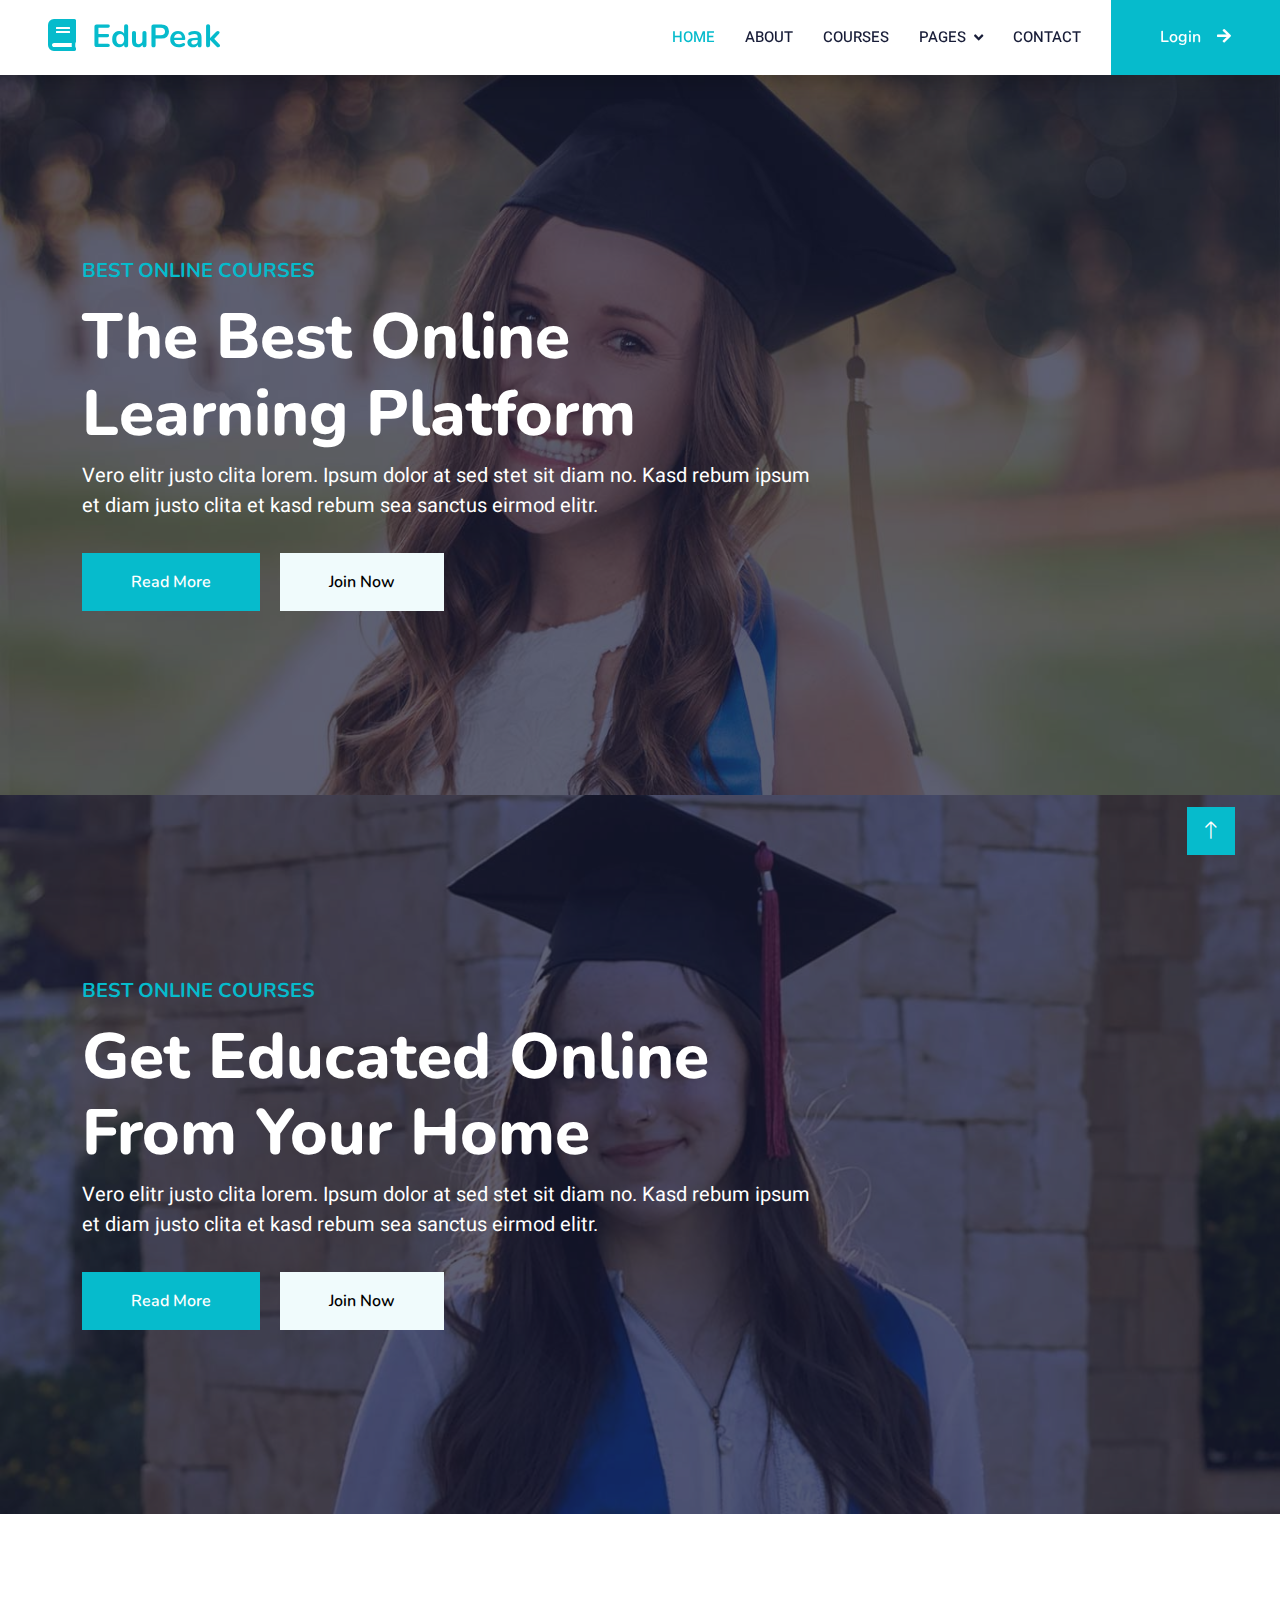
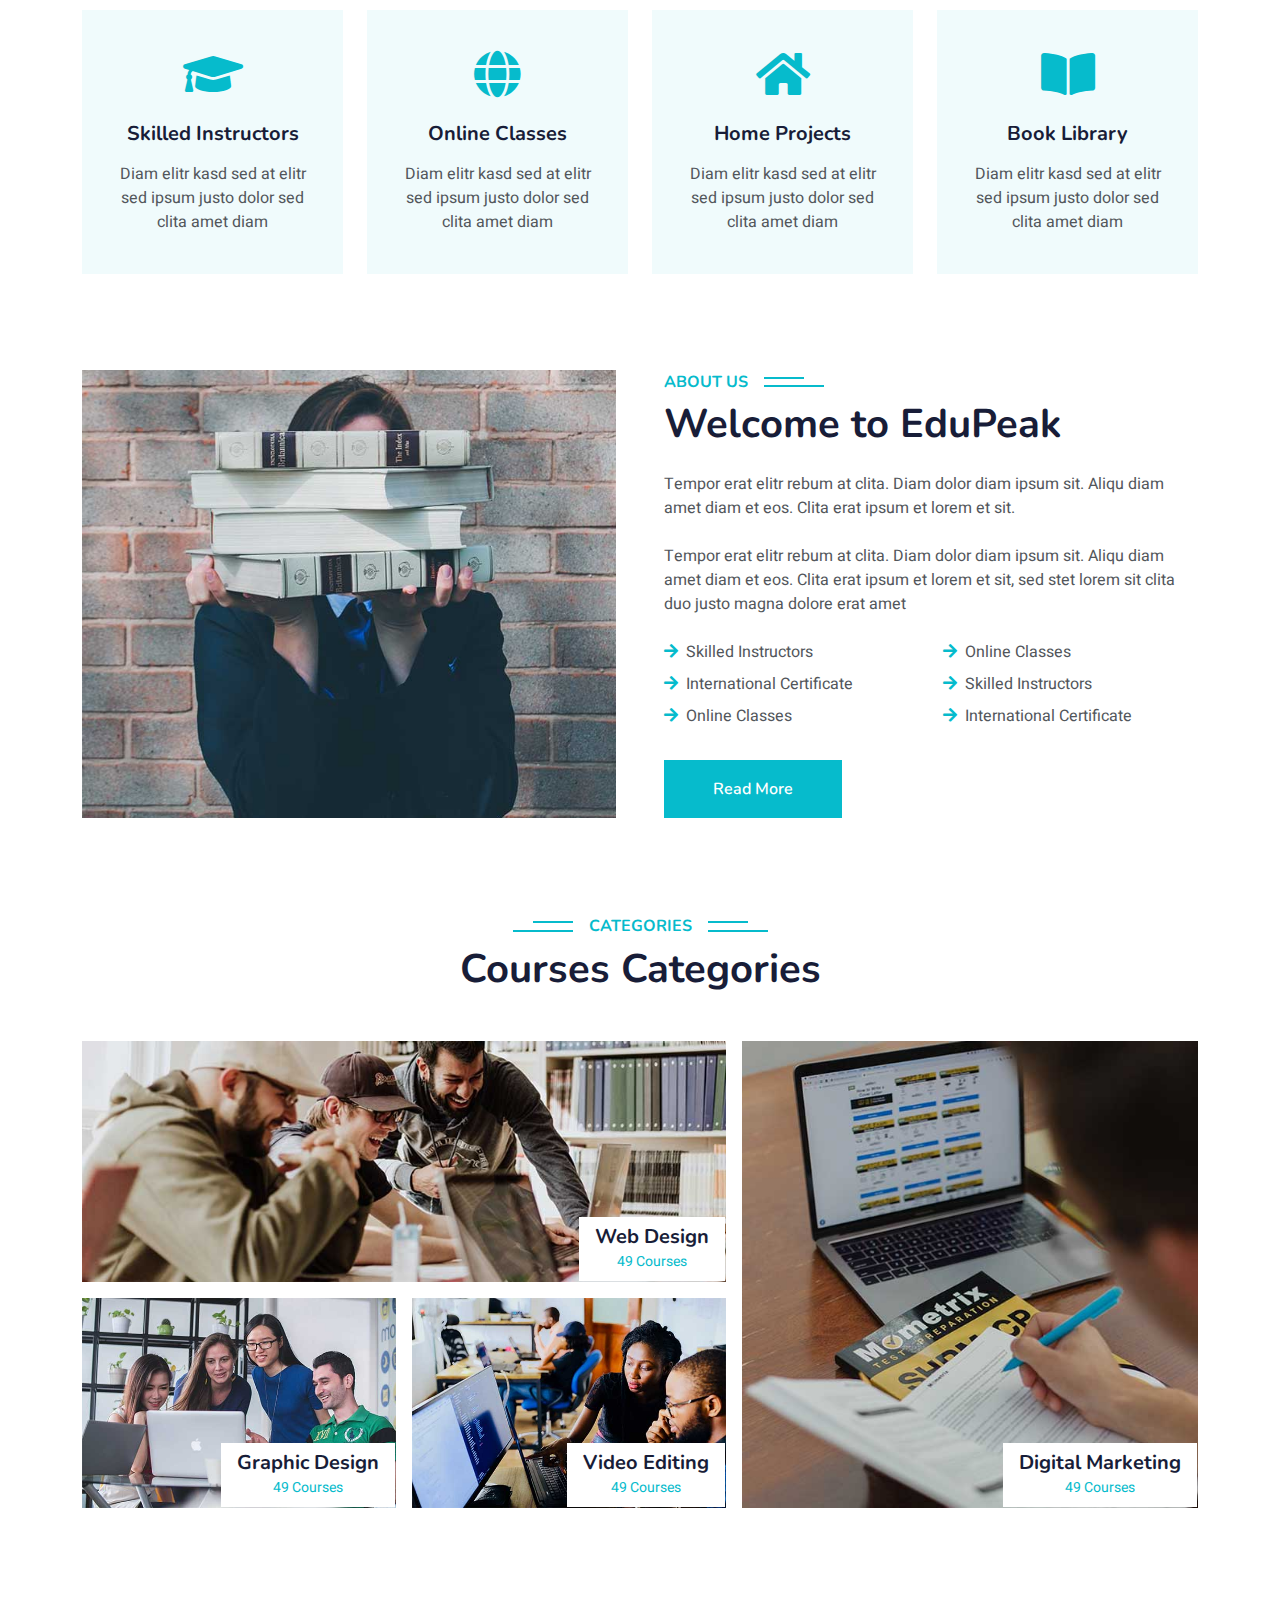
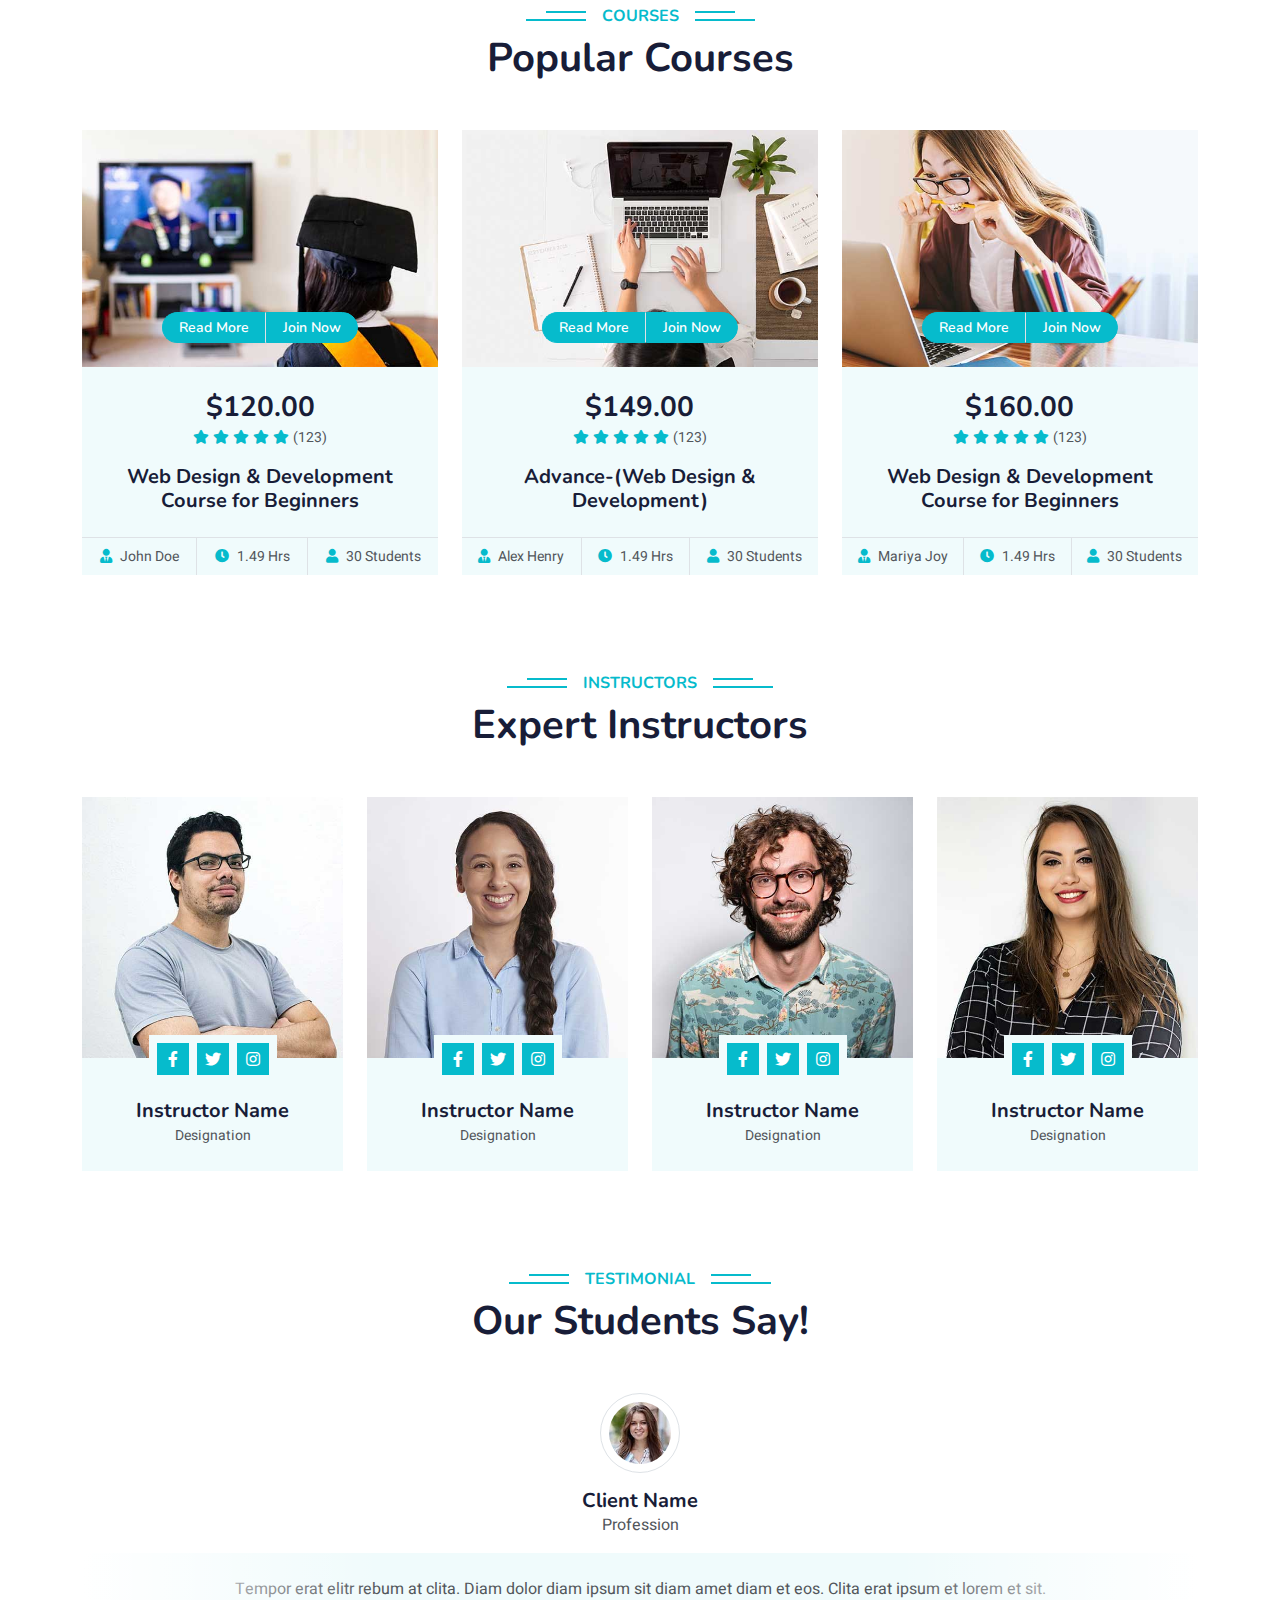
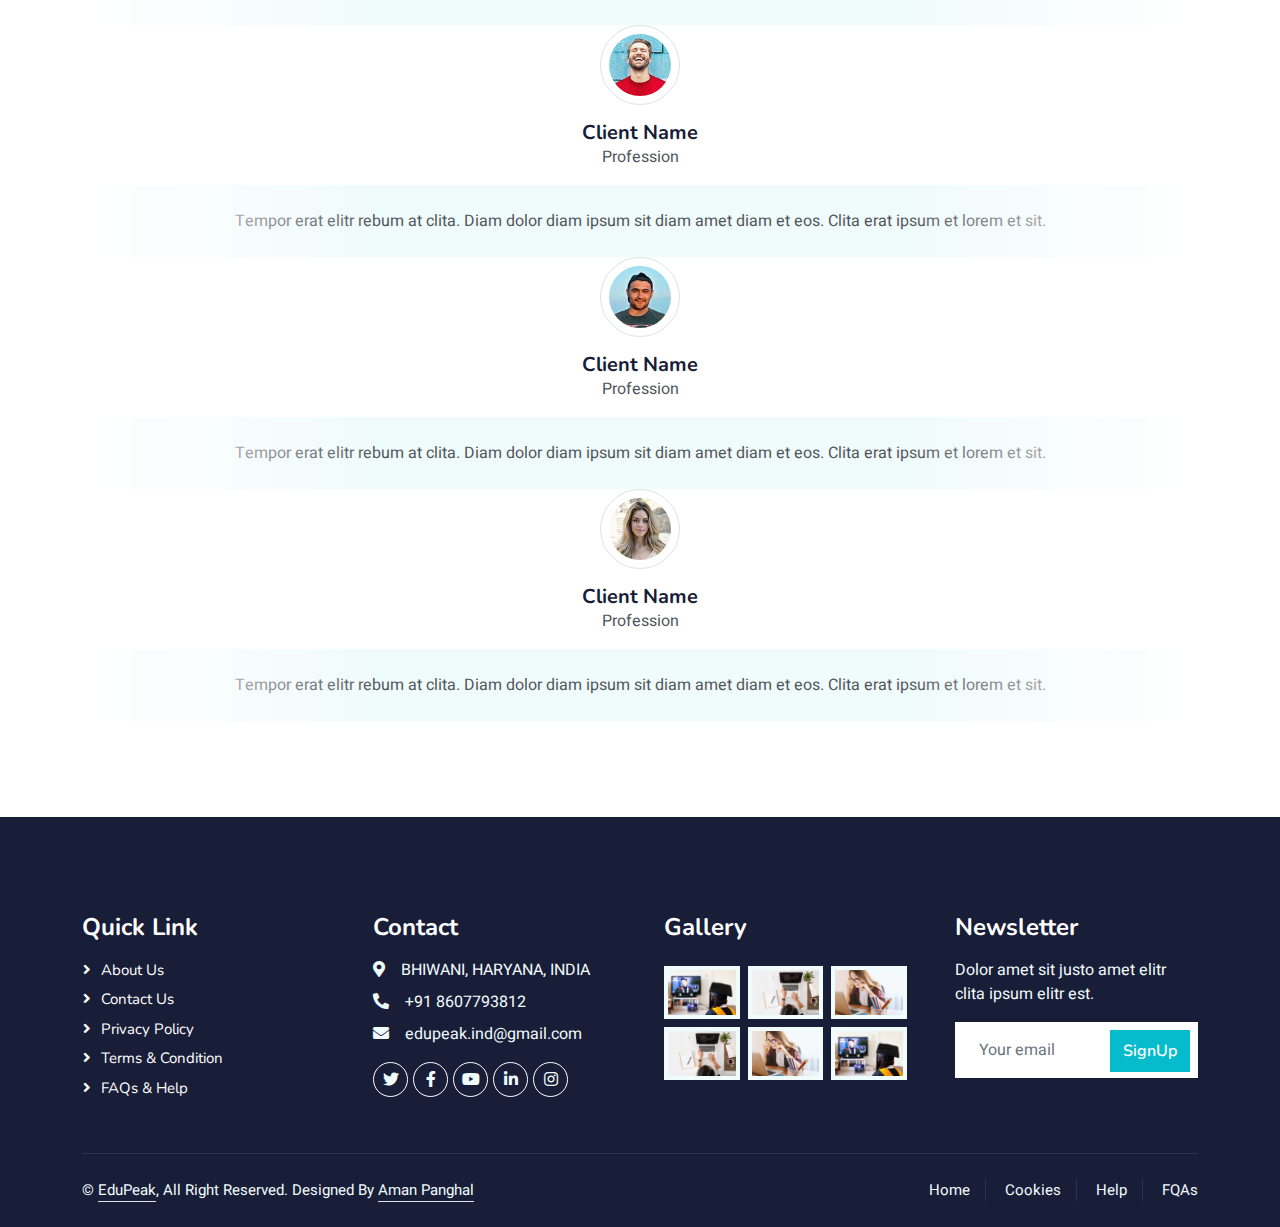
==== index.html @ dcb6e92f "Add" ====
<!DOCTYPE html>
<html lang="en">
<head>
    <meta charset="utf-8">
    <title>EduPeak</title>
    <meta content="width=device-width, initial-scale=1.0" name="viewport">
    <meta content="" name="keywords">
    <meta content="" name="description">

    <!-- Favicon -->
    <link href="img/favicon.ico" rel="icon">
    <!-- Google Web Fonts -->
    <link rel="preconnect" href="https://fonts.googleapis.com">
    <link rel="preconnect" href="https://fonts.gstatic.com" crossorigin>
    <link href="https://fonts.googleapis.com/css2?family=Heebo:wght@400;500;600&family=Nunito:wght@600;700;800&display=swap" rel="stylesheet">

    <!-- Icon Font Stylesheet -->
    <link href="https://cdnjs.cloudflare.com/ajax/libs/font-awesome/5.10.0/css/all.min.css" rel="stylesheet">
    <link href="https://cdn.jsdelivr.net/npm/bootstrap-icons@1.4.1/font/bootstrap-icons.css" rel="stylesheet">

    <!-- Libraries Stylesheet -->
    <link href="lib/animate/animate.min.css" rel="stylesheet">
    <link href="lib/owlcarousel/assets/owl.carousel.min.css" rel="stylesheet">

    <!-- Customized Bootstrap Stylesheet -->
    <link href="css/bootstrap.min.css" rel="stylesheet">

    <!-- Template Stylesheet -->
    <link href="css/style.css" rel="stylesheet">
</head>

<body>
    <!-- Spinner Start -->
    <div id="spinner" class="show bg-white position-fixed translate-middle w-100 vh-100 top-50 start-50 d-flex align-items-center justify-content-center">
        <div class="spinner-border text-primary" style="width: 3rem; height: 3rem;" role="status">
            <span class="sr-only">Loading...</span>
        </div>
    </div>
    <!-- Spinner End -->

		
    <!-- Navbar Start -->
    <nav class="navbar navbar-expand-lg bg-white navbar-light shadow sticky-top p-0">
        <a href="index.html" class="navbar-brand d-flex align-items-center px-4 px-lg-5">
            <h2 class="m-0 text-primary"><i class="fa fa-book me-3"></i>EduPeak</h2>
        </a>
        <button type="button" class="navbar-toggler me-4" data-bs-toggle="collapse" data-bs-target="#navbarCollapse">
            <span class="navbar-toggler-icon"></span>
        </button>
        <div class="collapse navbar-collapse" id="navbarCollapse">
            <div class="navbar-nav ms-auto p-4 p-lg-0">
                <a href="index.html" class="nav-item nav-link active">Home</a>
                <a href="about.html" class="nav-item nav-link">About</a>
                <a href="courses.html" class="nav-item nav-link">Courses</a>
                <div class="nav-item dropdown">
                    <a href="#" class="nav-link dropdown-toggle" data-bs-toggle="dropdown">Pages</a>
                    <div class="dropdown-menu fade-down m-0">
                        <a href="team.html" class="dropdown-item">Our Team</a>
                        <a href="testimonial.html" class="dropdown-item">Testimonial</a>
                        <a href="404.html" class="dropdown-item">404 Page</a>
                    </div>
                </div>
                <a href="contact.html" class="nav-item nav-link">Contact</a>
            </div>
            <a href="login.html" class="btn btn-primary py-4 px-lg-5 d-none d-lg-block">Login<i class="fa fa-arrow-right ms-3"></i></a>
        </div>
    </nav>
    <!-- Navbar End -->


    <!-- Carousel Start -->
    <div class="container-fluid p-0 mb-5">
        <div class="owl-carousel header-carousel position-relative">
            <div class="owl-carousel-item position-relative">
                <img class="img-fluid" src="img/carousel-1.jpg" alt="">
                <div class="position-absolute top-0 start-0 w-100 h-100 d-flex align-items-center" style="background: rgba(24, 29, 56, .7);">
                    <div class="container">
                        <div class="row justify-content-start">
                            <div class="col-sm-10 col-lg-8">
                                <h5 class="text-primary text-uppercase mb-3 animated slideInDown">Best Online Courses</h5>
                                <h1 class="display-3 text-white animated slideInDown">The Best Online Learning Platform</h1>
                                <p class="fs-5 text-white mb-4 pb-2">Vero elitr justo clita lorem. Ipsum dolor at sed stet sit diam no. Kasd rebum ipsum et diam justo clita et kasd rebum sea sanctus eirmod elitr.</p>
                                <a href="" class="btn btn-primary py-md-3 px-md-5 me-3 animated slideInLeft">Read More</a>
                                <a href="" class="btn btn-light py-md-3 px-md-5 animated slideInRight">Join Now</a>
                            </div>
                        </div>
                    </div>
                </div>
            </div>
            <div class="owl-carousel-item position-relative">
                <img class="img-fluid" src="img/carousel-2.jpg" alt="">
                <div class="position-absolute top-0 start-0 w-100 h-100 d-flex align-items-center" style="background: rgba(24, 29, 56, .7);">
                    <div class="container">
                        <div class="row justify-content-start">
                            <div class="col-sm-10 col-lg-8">
                                <h5 class="text-primary text-uppercase mb-3 animated slideInDown">Best Online Courses</h5>
                                <h1 class="display-3 text-white animated slideInDown">Get Educated Online From Your Home</h1>
                                <p class="fs-5 text-white mb-4 pb-2">Vero elitr justo clita lorem. Ipsum dolor at sed stet sit diam no. Kasd rebum ipsum et diam justo clita et kasd rebum sea sanctus eirmod elitr.</p>
                                <a href="" class="btn btn-primary py-md-3 px-md-5 me-3 animated slideInLeft">Read More</a>
                                <a href="" class="btn btn-light py-md-3 px-md-5 animated slideInRight">Join Now</a>
                            </div>
                        </div>
                    </div>
                </div>
            </div>
        </div>
    </div>
    <!-- Carousel End -->


    <!-- Service Start -->
    <div class="container-xxl py-5">
        <div class="container">
            <div class="row g-4">
                <div class="col-lg-3 col-sm-6 wow fadeInUp" data-wow-delay="0.1s">
                    <div class="service-item text-center pt-3">
                        <div class="p-4">
                            <i class="fa fa-3x fa-graduation-cap text-primary mb-4"></i>
                            <h5 class="mb-3">Skilled Instructors</h5>
                            <p>Diam elitr kasd sed at elitr sed ipsum justo dolor sed clita amet diam</p>
                        </div>
                    </div>
                </div>
                <div class="col-lg-3 col-sm-6 wow fadeInUp" data-wow-delay="0.3s">
                    <div class="service-item text-center pt-3">
                        <div class="p-4">
                            <i class="fa fa-3x fa-globe text-primary mb-4"></i>
                            <h5 class="mb-3">Online Classes</h5>
                            <p>Diam elitr kasd sed at elitr sed ipsum justo dolor sed clita amet diam</p>
                        </div>
                    </div>
                </div>
                <div class="col-lg-3 col-sm-6 wow fadeInUp" data-wow-delay="0.5s">
                    <div class="service-item text-center pt-3">
                        <div class="p-4">
                            <i class="fa fa-3x fa-home text-primary mb-4"></i>
                            <h5 class="mb-3">Home Projects</h5>
                            <p>Diam elitr kasd sed at elitr sed ipsum justo dolor sed clita amet diam</p>
                        </div>
                    </div>
                </div>
                <div class="col-lg-3 col-sm-6 wow fadeInUp" data-wow-delay="0.7s">
                    <div class="service-item text-center pt-3">
                        <div class="p-4">
                            <i class="fa fa-3x fa-book-open text-primary mb-4"></i>
                            <h5 class="mb-3">Book Library</h5>
                            <p>Diam elitr kasd sed at elitr sed ipsum justo dolor sed clita amet diam</p>
                        </div>
                    </div>
                </div>
            </div>
        </div>
    </div>
    <!-- Service End -->


    <!-- About Start -->
    <div class="container-xxl py-5">
        <div class="container">
            <div class="row g-5">
                <div class="col-lg-6 wow fadeInUp" data-wow-delay="0.1s" style="min-height: 400px;">
                    <div class="position-relative h-100">
                        <img class="img-fluid position-absolute w-100 h-100" src="img/about.jpg" alt="" style="object-fit: cover;">
                    </div>
                </div>
                <div class="col-lg-6 wow fadeInUp" data-wow-delay="0.3s">
                    <h6 class="section-title bg-white text-start text-primary pe-3">About Us</h6>
                    <h1 class="mb-4">Welcome to EduPeak</h1>
                    <p class="mb-4">Tempor erat elitr rebum at clita. Diam dolor diam ipsum sit. Aliqu diam amet diam et eos. Clita erat ipsum et lorem et sit.</p>
                    <p class="mb-4">Tempor erat elitr rebum at clita. Diam dolor diam ipsum sit. Aliqu diam amet diam et eos. Clita erat ipsum et lorem et sit, sed stet lorem sit clita duo justo magna dolore erat amet</p>
                    <div class="row gy-2 gx-4 mb-4">
                        <div class="col-sm-6">
                            <p class="mb-0"><i class="fa fa-arrow-right text-primary me-2"></i>Skilled Instructors</p>
                        </div>
                        <div class="col-sm-6">
                            <p class="mb-0"><i class="fa fa-arrow-right text-primary me-2"></i>Online Classes</p>
                        </div>
                        <div class="col-sm-6">
                            <p class="mb-0"><i class="fa fa-arrow-right text-primary me-2"></i>International Certificate</p>
                        </div>
                        <div class="col-sm-6">
                            <p class="mb-0"><i class="fa fa-arrow-right text-primary me-2"></i>Skilled Instructors</p>
                        </div>
                        <div class="col-sm-6">
                            <p class="mb-0"><i class="fa fa-arrow-right text-primary me-2"></i>Online Classes</p>
                        </div>
                        <div class="col-sm-6">
                            <p class="mb-0"><i class="fa fa-arrow-right text-primary me-2"></i>International Certificate</p>
                        </div>
                    </div>
                    <a class="btn btn-primary py-3 px-5 mt-2" href="">Read More</a>
                </div>
            </div>
        </div>
    </div>
    <!-- About End -->


    <!-- Categories Start -->
    <div class="container-xxl py-5 category">
        <div class="container">
            <div class="text-center wow fadeInUp" data-wow-delay="0.1s">
                <h6 class="section-title bg-white text-center text-primary px-3">Categories</h6>
                <h1 class="mb-5">Courses Categories</h1>
            </div>
            <div class="row g-3">
                <div class="col-lg-7 col-md-6">
                    <div class="row g-3">
                        <div class="col-lg-12 col-md-12 wow zoomIn" data-wow-delay="0.1s">
                            <a class="position-relative d-block overflow-hidden" href="">
                                <img class="img-fluid" src="img/cat-1.jpg" alt="">
                                <div class="bg-white text-center position-absolute bottom-0 end-0 py-2 px-3" style="margin: 1px;">
                                    <h5 class="m-0">Web Design</h5>
                                    <small class="text-primary">49 Courses</small>
                                </div>
                            </a>
                        </div>
                        <div class="col-lg-6 col-md-12 wow zoomIn" data-wow-delay="0.3s">
                            <a class="position-relative d-block overflow-hidden" href="">
                                <img class="img-fluid" src="img/cat-2.jpg" alt="">
                                <div class="bg-white text-center position-absolute bottom-0 end-0 py-2 px-3" style="margin: 1px;">
                                    <h5 class="m-0">Graphic Design</h5>
                                    <small class="text-primary">49 Courses</small>
                                </div>
                            </a>
                        </div>
                        <div class="col-lg-6 col-md-12 wow zoomIn" data-wow-delay="0.5s">
                            <a class="position-relative d-block overflow-hidden" href="">
                                <img class="img-fluid" src="img/cat-3.jpg" alt="">
                                <div class="bg-white text-center position-absolute bottom-0 end-0 py-2 px-3" style="margin: 1px;">
                                    <h5 class="m-0">Video Editing</h5>
                                    <small class="text-primary">49 Courses</small>
                                </div>
                            </a>
                        </div>
                    </div>
                </div>
                <div class="col-lg-5 col-md-6 wow zoomIn" data-wow-delay="0.7s" style="min-height: 350px;">
                    <a class="position-relative d-block h-100 overflow-hidden" href="">
                        <img class="img-fluid position-absolute w-100 h-100" src="img/cat-4.jpg" alt="" style="object-fit: cover;">
                        <div class="bg-white text-center position-absolute bottom-0 end-0 py-2 px-3" style="margin:  1px;">
                            <h5 class="m-0">Digital Marketing</h5>
                            <small class="text-primary">49 Courses</small>
                        </div>
                    </a>
                </div>
            </div>
        </div>
    </div>
    <!-- Categories Start -->


    <!-- Courses Start -->
    <div class="container-xxl py-5">
        <div class="container">
            <div class="text-center wow fadeInUp" data-wow-delay="0.1s">
                <h6 class="section-title bg-white text-center text-primary px-3">Courses</h6>
                <h1 class="mb-5">Popular Courses</h1>
            </div>
            <div class="row g-4 justify-content-center">
                <div class="col-lg-4 col-md-6 wow fadeInUp" data-wow-delay="0.1s">
                    <div class="course-item bg-light">
                        <div class="position-relative overflow-hidden">
                            <img class="img-fluid" src="img/course-1.jpg" alt="">
                            <div class="w-100 d-flex justify-content-center position-absolute bottom-0 start-0 mb-4">
                                <a href="#" class="flex-shrink-0 btn btn-sm btn-primary px-3 border-end" style="border-radius: 30px 0 0 30px;">Read More</a>
                                <a href="#" class="flex-shrink-0 btn btn-sm btn-primary px-3" style="border-radius: 0 30px 30px 0;">Join Now</a>
                            </div>
                        </div>
                        <div class="text-center p-4 pb-0">
                            <h3 class="mb-0">$120.00</h3>
                            <div class="mb-3">
                                <small class="fa fa-star text-primary"></small>
                                <small class="fa fa-star text-primary"></small>
                                <small class="fa fa-star text-primary"></small>
                                <small class="fa fa-star text-primary"></small>
                                <small class="fa fa-star text-primary"></small>
                                <small>(123)</small>
                            </div>
                            <h5 class="mb-4">Web Design & Development Course for Beginners</h5>
                        </div>
                        <div class="d-flex border-top">
                            <small class="flex-fill text-center border-end py-2"><i class="fa fa-user-tie text-primary me-2"></i>John Doe</small>
                            <small class="flex-fill text-center border-end py-2"><i class="fa fa-clock text-primary me-2"></i>1.49 Hrs</small>
                            <small class="flex-fill text-center py-2"><i class="fa fa-user text-primary me-2"></i>30 Students</small>
                        </div>
                    </div>
                </div>
                <div class="col-lg-4 col-md-6 wow fadeInUp" data-wow-delay="0.3s">
                    <div class="course-item bg-light">
                        <div class="position-relative overflow-hidden">
                            <img class="img-fluid" src="img/course-2.jpg" alt="">
                            <div class="w-100 d-flex justify-content-center position-absolute bottom-0 start-0 mb-4">
                                <a href="#" class="flex-shrink-0 btn btn-sm btn-primary px-3 border-end" style="border-radius: 30px 0 0 30px;">Read More</a>
                                <a href="#" class="flex-shrink-0 btn btn-sm btn-primary px-3" style="border-radius: 0 30px 30px 0;">Join Now</a>
                            </div>
                        </div>
                        <div class="text-center p-4 pb-0">
                            <h3 class="mb-0">$149.00</h3>
                            <div class="mb-3">
                                <small class="fa fa-star text-primary"></small>
                                <small class="fa fa-star text-primary"></small>
                                <small class="fa fa-star text-primary"></small>
                                <small class="fa fa-star text-primary"></small>
                                <small class="fa fa-star text-primary"></small>
                                <small>(123)</small>
                            </div>
                            <h5 class="mb-4">Advance-(Web Design & Development) </h5>
                        </div>
                        <div class="d-flex border-top">
                            <small class="flex-fill text-center border-end py-2"><i class="fa fa-user-tie text-primary me-2"></i>Alex Henry</small>
                            <small class="flex-fill text-center border-end py-2"><i class="fa fa-clock text-primary me-2"></i>1.49 Hrs</small>
                            <small class="flex-fill text-center py-2"><i class="fa fa-user text-primary me-2"></i>30 Students</small>
                        </div>
                    </div>
                </div>
                <div class="col-lg-4 col-md-6 wow fadeInUp" data-wow-delay="0.5s">
                    <div class="course-item bg-light">
                        <div class="position-relative overflow-hidden">
                            <img class="img-fluid" src="img/course-3.jpg" alt="">
                            <div class="w-100 d-flex justify-content-center position-absolute bottom-0 start-0 mb-4">
                                <a href="#" class="flex-shrink-0 btn btn-sm btn-primary px-3 border-end" style="border-radius: 30px 0 0 30px;">Read More</a>
                                <a href="#" class="flex-shrink-0 btn btn-sm btn-primary px-3" style="border-radius: 0 30px 30px 0;">Join Now</a>
                            </div>
                        </div>
                        <div class="text-center p-4 pb-0">
                            <h3 class="mb-0">$160.00</h3>
                            <div class="mb-3">
                                <small class="fa fa-star text-primary"></small>
                                <small class="fa fa-star text-primary"></small>
                                <small class="fa fa-star text-primary"></small>
                                <small class="fa fa-star text-primary"></small>
                                <small class="fa fa-star text-primary"></small>
                                <small>(123)</small>
                            </div>
                            <h5 class="mb-4">Web Design & Development Course for Beginners</h5>
                        </div>
                        <div class="d-flex border-top">
                            <small class="flex-fill text-center border-end py-2"><i class="fa fa-user-tie text-primary me-2"></i>Mariya Joy</small>
                            <small class="flex-fill text-center border-end py-2"><i class="fa fa-clock text-primary me-2"></i>1.49 Hrs</small>
                            <small class="flex-fill text-center py-2"><i class="fa fa-user text-primary me-2"></i>30 Students</small>
                        </div>
                    </div>
                </div>
            </div>
        </div>
    </div>
    <!-- Courses End -->


    <!-- Team Start -->
    <div class="container-xxl py-5">
        <div class="container">
            <div class="text-center wow fadeInUp" data-wow-delay="0.1s">
                <h6 class="section-title bg-white text-center text-primary px-3">Instructors</h6>
                <h1 class="mb-5">Expert Instructors</h1>
            </div>
            <div class="row g-4">
                <div class="col-lg-3 col-md-6 wow fadeInUp" data-wow-delay="0.1s">
                    <div class="team-item bg-light">
                        <div class="overflow-hidden">
                            <img class="img-fluid" src="img/team-1.jpg" alt="">
                        </div>
                        <div class="position-relative d-flex justify-content-center" style="margin-top: -23px;">
                            <div class="bg-light d-flex justify-content-center pt-2 px-1">
                                <a class="btn btn-sm-square btn-primary mx-1" href=""><i class="fab fa-facebook-f"></i></a>
                                <a class="btn btn-sm-square btn-primary mx-1" href=""><i class="fab fa-twitter"></i></a>
                                <a class="btn btn-sm-square btn-primary mx-1" href=""><i class="fab fa-instagram"></i></a>
                            </div>
                        </div>
                        <div class="text-center p-4">
                            <h5 class="mb-0">Instructor Name</h5>
                            <small>Designation</small>
                        </div>
                    </div>
                </div>
                <div class="col-lg-3 col-md-6 wow fadeInUp" data-wow-delay="0.3s">
                    <div class="team-item bg-light">
                        <div class="overflow-hidden">
                            <img class="img-fluid" src="img/team-2.jpg" alt="">
                        </div>
                        <div class="position-relative d-flex justify-content-center" style="margin-top: -23px;">
                            <div class="bg-light d-flex justify-content-center pt-2 px-1">
                                <a class="btn btn-sm-square btn-primary mx-1" href=""><i class="fab fa-facebook-f"></i></a>
                                <a class="btn btn-sm-square btn-primary mx-1" href=""><i class="fab fa-twitter"></i></a>
                                <a class="btn btn-sm-square btn-primary mx-1" href=""><i class="fab fa-instagram"></i></a>
                            </div>
                        </div>
                        <div class="text-center p-4">
                            <h5 class="mb-0">Instructor Name</h5>
                            <small>Designation</small>
                        </div>
                    </div>
                </div>
                <div class="col-lg-3 col-md-6 wow fadeInUp" data-wow-delay="0.5s">
                    <div class="team-item bg-light">
                        <div class="overflow-hidden">
                            <img class="img-fluid" src="img/team-3.jpg" alt="">
                        </div>
                        <div class="position-relative d-flex justify-content-center" style="margin-top: -23px;">
                            <div class="bg-light d-flex justify-content-center pt-2 px-1">
                                <a class="btn btn-sm-square btn-primary mx-1" href=""><i class="fab fa-facebook-f"></i></a>
                                <a class="btn btn-sm-square btn-primary mx-1" href=""><i class="fab fa-twitter"></i></a>
                                <a class="btn btn-sm-square btn-primary mx-1" href=""><i class="fab fa-instagram"></i></a>
                            </div>
                        </div>
                        <div class="text-center p-4">
                            <h5 class="mb-0">Instructor Name</h5>
                            <small>Designation</small>
                        </div>
                    </div>
                </div>
                <div class="col-lg-3 col-md-6 wow fadeInUp" data-wow-delay="0.7s">
                    <div class="team-item bg-light">
                        <div class="overflow-hidden">
                            <img class="img-fluid" src="img/team-4.jpg" alt="">
                        </div>
                        <div class="position-relative d-flex justify-content-center" style="margin-top: -23px;">
                            <div class="bg-light d-flex justify-content-center pt-2 px-1">
                        <a class="btn btn-sm-square btn-primary mx-1" href=""><i class="fab fa-facebook-f"></i></a>
                                <a class="btn btn-sm-square btn-primary mx-1" href=""><i class="fab fa-twitter"></i></a>
                                <a class="btn btn-sm-square btn-primary mx-1" href=""><i class="fab fa-instagram"></i></a>
                            </div>
                        </div>
                        <div class="text-center p-4">
                            <h5 class="mb-0">Instructor Name</h5>
                            <small>Designation</small>
                        </div>
                    </div>
                </div>
            </div>
        </div>
    </div>
    <!-- Team End -->


    <!-- Testimonial Start -->
    <div class="container-xxl py-5 wow fadeInUp" data-wow-delay="0.1s">
        <div class="container">
            <div class="text-center">
                <h6 class="section-title bg-white text-center text-primary px-3">Testimonial</h6>
                <h1 class="mb-5">Our Students Say!</h1>
            </div>
            <div class="owl-carousel testimonial-carousel position-relative">
                <div class="testimonial-item text-center">
                    <img class="border rounded-circle p-2 mx-auto mb-3" src="img/testimonial-1.jpg" style="width: 80px; height: 80px;">
                    <h5 class="mb-0">Client Name</h5>
                    <p>Profession</p>
                    <div class="testimonial-text bg-light text-center p-4">
                    <p class="mb-0">Tempor erat elitr rebum at clita. Diam dolor diam ipsum sit diam amet diam et eos. Clita erat ipsum et lorem et sit.</p>
                    </div>
                </div>
                <div class="testimonial-item text-center">
                    <img class="border rounded-circle p-2 mx-auto mb-3" src="img/testimonial-2.jpg" style="width: 80px; height: 80px;">
                    <h5 class="mb-0">Client Name</h5>
                    <p>Profession</p>
                    <div class="testimonial-text bg-light text-center p-4">
                    <p class="mb-0">Tempor erat elitr rebum at clita. Diam dolor diam ipsum sit diam amet diam et eos. Clita erat ipsum et lorem et sit.</p>
                    </div>
                </div>
                <div class="testimonial-item text-center">
                    <img class="border rounded-circle p-2 mx-auto mb-3" src="img/testimonial-3.jpg" style="width: 80px; height: 80px;">
                    <h5 class="mb-0">Client Name</h5>
                    <p>Profession</p>
                    <div class="testimonial-text bg-light text-center p-4">
                    <p class="mb-0">Tempor erat elitr rebum at clita. Diam dolor diam ipsum sit diam amet diam et eos. Clita erat ipsum et lorem et sit.</p>
                    </div>
                </div>
                <div class="testimonial-item text-center">
                    <img class="border rounded-circle p-2 mx-auto mb-3" src="img/testimonial-4.jpg" style="width: 80px; height: 80px;">
                    <h5 class="mb-0">Client Name</h5>
                    <p>Profession</p>
                    <div class="testimonial-text bg-light text-center p-4">
                    <p class="mb-0">Tempor erat elitr rebum at clita. Diam dolor diam ipsum sit diam amet diam et eos. Clita erat ipsum et lorem et sit.</p>
                    </div>
                </div>
            </div>
        </div>
    </div>
    <!-- Testimonial End -->
        

    <!-- Footer Start -->
    <div class="container-fluid bg-dark text-light footer pt-5 mt-5 wow fadeIn" data-wow-delay="0.1s">
        <div class="container py-5">
            <div class="row g-5">
                <div class="col-lg-3 col-md-6">
                    <h4 class="text-white mb-3">Quick Link</h4>
                    <a class="btn btn-link" href="">About Us</a>
                    <a class="btn btn-link" href="">Contact Us</a>
                    <a class="btn btn-link" href="">Privacy Policy</a>
                    <a class="btn btn-link" href="">Terms & Condition</a>
                    <a class="btn btn-link" href="">FAQs & Help</a>
                </div>
                <div class="col-lg-3 col-md-6">
                    <h4 class="text-white mb-3">Contact</h4>
                    <p class="mb-2"><i class="fa fa-map-marker-alt me-3"></i>BHIWANI, HARYANA, INDIA</p>
                    <p class="mb-2"><i class="fa fa-phone-alt me-3"></i>+91 8607793812</p>
                    <p class="mb-2"><i class="fa fa-envelope me-3"></i>edupeak.ind@gmail.com</p>
                    <div class="d-flex pt-2">
                        <a class="btn btn-outline-light btn-social" href=""><i class="fab fa-twitter"></i></a>
                        <a class="btn btn-outline-light btn-social" href="https://www.facebook.com/profile.php?id=61570886791996"><i class="fab fa-facebook-f"></i></a>
						<a class="btn btn-outline-light btn-social" href=""><i class="fab fa-youtube"></i></a>
                       <a class="btn btn-outline-light btn-social" href=""><i class="fab fa-linkedin-in"></i></a>
						 <a class="btn btn-outline-light btn-social" href="https://www.instagram.com/edupeak.ind/"><i class="fab fa-instagram"></i></a>
                    </div>
                </div>
                <div class="col-lg-3 col-md-6">
                    <h4 class="text-white mb-3">Gallery</h4>
                    <div class="row g-2 pt-2">
                        <div class="col-4">
                            <img class="img-fluid bg-light p-1" src="img/course-1.jpg" alt="">
                        </div>
                        <div class="col-4">
                            <img class="img-fluid bg-light p-1" src="img/course-2.jpg" alt="">
                        </div>
                        <div class="col-4">
                            <img class="img-fluid bg-light p-1" src="img/course-3.jpg" alt="">
                        </div>
                        <div class="col-4">
                            <img class="img-fluid bg-light p-1" src="img/course-2.jpg" alt="">
                        </div>
                        <div class="col-4">
                            <img class="img-fluid bg-light p-1" src="img/course-3.jpg" alt="">
                        </div>
                        <div class="col-4">
                            <img class="img-fluid bg-light p-1" src="img/course-1.jpg" alt="">
                        </div>
                    </div>
                </div>
                <div class="col-lg-3 col-md-6">
                    <h4 class="text-white mb-3">Newsletter</h4>
                    <p>Dolor amet sit justo amet elitr clita ipsum elitr est.</p>
                    <div class="position-relative mx-auto" style="max-width: 400px;">
                        <input class="form-control border-0 w-100 py-3 ps-4 pe-5" type="text" placeholder="Your email">
                        <button type="button" class="btn btn-primary py-2 position-absolute top-0 end-0 mt-2 me-2">SignUp</button>
                    </div>
                </div>
            </div>
        </div>
        <div class="container">
            <div class="copyright">
                <div class="row">
                    <div class="col-md-6 text-center text-md-start mb-3 mb-md-0">
                        &copy; <a class="border-bottom" href="#">EduPeak</a>, All Right Reserved.

                        <!--/*** This template is free as long as you keep the footer author’s credit link/attribution link/backlink. If you'd like to use the template without the footer author’s credit link/attribution link/backlink, you can purchase the Credit Removal License from "https://htmlcodex.com/credit-removal". Thank you for your support. ***/-->
                        Designed By <a class="border-bottom" href="https://htmlcodex.com">Aman Panghal</a>
                    </div>
                    <div class="col-md-6 text-center text-md-end">
                        <div class="footer-menu">
                            <a href="">Home</a>
                            <a href="">Cookies</a>
                            <a href="">Help</a>
                            <a href="">FQAs</a>
                        </div>
                    </div>
                </div>
            </div>
        </div>
    </div>
    <!-- Footer End -->


    <!-- Back to Top -->
    <a href="#" class="btn btn-lg btn-primary btn-lg-square back-to-top"><i class="bi bi-arrow-up"></i></a>


    <!-- JavaScript Libraries -->
    <script src="https://code.jquery.com/jquery-3.4.1.min.js"></script>
    <script src="https://cdn.jsdelivr.net/npm/bootstrap@5.0.0/dist/js/bootstrap.bundle.min.js"></script>
    <script src="lib/wow/wow.min.js"></script>
    <script src="lib/easing/easing.min.js"></script>
    <script src="lib/waypoints/waypoints.min.js"></script>
    <script src="lib/owlcarousel/owl.carousel.min.js"></script>

    <!-- Template Javascript -->
    <script src="js/main.js"></script>
</body>

</html>
---- css/style.css ----
/********** Template CSS **********/
:root {
    --primary: #06BBCC;
    --light: #F0FBFC;
    --dark: #181d38;
}

.fw-medium {
    font-weight: 600 !important;
}

.fw-semi-bold {
    font-weight: 700 !important;
}

.back-to-top {
    position: fixed;
    display: none;
    right: 45px;
    bottom: 45px;
    z-index: 99;
}


/*** Spinner ***/
#spinner {
    opacity: 0;
    visibility: hidden;
    transition: opacity .5s ease-out, visibility 0s linear .5s;
    z-index: 99999;
}

#spinner.show {
    transition: opacity .5s ease-out, visibility 0s linear 0s;
    visibility: visible;
    opacity: 1;
}


/*** Button ***/
.btn {
    font-family: 'Nunito', sans-serif;
    font-weight: 600;
    transition: .5s;
}

.btn.btn-primary,
.btn.btn-secondary {
    color: #FFFFFF;
}

.btn-square {
    width: 38px;
    height: 38px;
}

.btn-sm-square {
    width: 32px;
    height: 32px;
}

.btn-lg-square {
    width: 48px;
    height: 48px;
}

.btn-square,
.btn-sm-square,
.btn-lg-square {
    padding: 0;
    display: flex;
    align-items: center;
    justify-content: center;
    font-weight: normal;
    border-radius: 0px;
}


/*** Navbar ***/
.navbar .dropdown-toggle::after {
    border: none;
    content: "\f107";
    font-family: "Font Awesome 5 Free";
    font-weight: 900;
    vertical-align: middle;
    margin-left: 8px;
}

.navbar-light .navbar-nav .nav-link {
    margin-right: 30px;
    padding: 25px 0;
    color: #FFFFFF;
    font-size: 15px;
    text-transform: uppercase;
    outline: none;
}

.navbar-light .navbar-nav .nav-link:hover,
.navbar-light .navbar-nav .nav-link.active {
    color: var(--primary);
}

@media (max-width: 991.98px) {
    .navbar-light .navbar-nav .nav-link  {
        margin-right: 0;
        padding: 10px 0;
    }

    .navbar-light .navbar-nav {
        border-top: 1px solid #EEEEEE;
    }
}

.navbar-light .navbar-brand,
.navbar-light a.btn {
    height: 75px;
}

.navbar-light .navbar-nav .nav-link {
    color: var(--dark);
    font-weight: 500;
}

.navbar-light.sticky-top {
    top: -100px;
    transition: .5s;
}

@media (min-width: 992px) {
    .navbar .nav-item .dropdown-menu {
        display: block;
        margin-top: 0;
        opacity: 0;
        visibility: hidden;
        transition: .5s;
    }

    .navbar .dropdown-menu.fade-down {
        top: 100%;
        transform: rotateX(-75deg);
        transform-origin: 0% 0%;
    }

    .navbar .nav-item:hover .dropdown-menu {
        top: 100%;
        transform: rotateX(0deg);
        visibility: visible;
        transition: .5s;
        opacity: 1;
    }
}


/*** Header carousel ***/
@media (max-width: 768px) {
    .header-carousel .owl-carousel-item {
        position: relative;
        min-height: 500px;
    }
    
    .header-carousel .owl-carousel-item img {
        position: absolute;
        width: 100%;
        height: 100%;
        object-fit: cover;
    }
}

.header-carousel .owl-nav {
    position: absolute;
    top: 50%;
    right: 8%;
    transform: translateY(-50%);
    display: flex;
    flex-direction: column;
}

.header-carousel .owl-nav .owl-prev,
.header-carousel .owl-nav .owl-next {
    margin: 7px 0;
    width: 45px;
    height: 45px;
    display: flex;
    align-items: center;
    justify-content: center;
    color: #FFFFFF;
    background: transparent;
    border: 1px solid #FFFFFF;
    font-size: 22px;
    transition: .5s;
}

.header-carousel .owl-nav .owl-prev:hover,
.header-carousel .owl-nav .owl-next:hover {
    background: var(--primary);
    border-color: var(--primary);
}

.page-header {
    background: linear-gradient(rgba(24, 29, 56, .7), rgba(24, 29, 56, .7)), url(../img/carousel-1.jpg);
    background-position: center center;
    background-repeat: no-repeat;
    background-size: cover;
}

.page-header-inner {
    background: rgba(15, 23, 43, .7);
}

.breadcrumb-item + .breadcrumb-item::before {
    color: var(--light);
}


/*** Section Title ***/
.section-title {
    position: relative;
    display: inline-block;
    text-transform: uppercase;
}

.section-title::before {
    position: absolute;
    content: "";
    width: calc(100% + 80px);
    height: 2px;
    top: 4px;
    left: -40px;
    background: var(--primary);
    z-index: -1;
}

.section-title::after {
    position: absolute;
    content: "";
    width: calc(100% + 120px);
    height: 2px;
    bottom: 5px;
    left: -60px;
    background: var(--primary);
    z-index: -1;
}

.section-title.text-start::before {
    width: calc(100% + 40px);
    left: 0;
}

.section-title.text-start::after {
    width: calc(100% + 60px);
    left: 0;
}


/*** Service ***/
.service-item {
    background: var(--light);
    transition: .5s;
}

.service-item:hover {
    margin-top: -10px;
    background: var(--primary);
}

.service-item * {
    transition: .5s;
}

.service-item:hover * {
    color: var(--light) !important;
}


/*** Categories & Courses ***/
.category img,
.course-item img {
    transition: .5s;
}

.category a:hover img,
.course-item:hover img {
    transform: scale(1.1);
}


/*** Team ***/
.team-item img {
    transition: .5s;
}

.team-item:hover img {
    transform: scale(1.1);
}


/*** Testimonial ***/
.testimonial-carousel::before {
    position: absolute;
    content: "";
    top: 0;
    left: 0;
    height: 100%;
    width: 0;
    background: linear-gradient(to right, rgba(255, 255, 255, 1) 0%, rgba(255, 255, 255, 0) 100%);
    z-index: 1;
}

.testimonial-carousel::after {
    position: absolute;
    content: "";
    top: 0;
    right: 0;
    height: 100%;
    width: 0;
    background: linear-gradient(to left, rgba(255, 255, 255, 1) 0%, rgba(255, 255, 255, 0) 100%);
    z-index: 1;
}

@media (min-width: 768px) {
    .testimonial-carousel::before,
    .testimonial-carousel::after {
        width: 200px;
    }
}

@media (min-width: 992px) {
    .testimonial-carousel::before,
    .testimonial-carousel::after {
        width: 300px;
    }
}

.testimonial-carousel .owl-item .testimonial-text,
.testimonial-carousel .owl-item.center .testimonial-text * {
    transition: .5s;
}

.testimonial-carousel .owl-item.center .testimonial-text {
    background: var(--primary) !important;
}

.testimonial-carousel .owl-item.center .testimonial-text * {
    color: #FFFFFF !important;
}

.testimonial-carousel .owl-dots {
    margin-top: 24px;
    display: flex;
    align-items: flex-end;
    justify-content: center;
}

.testimonial-carousel .owl-dot {
    position: relative;
    display: inline-block;
    margin: 0 5px;
    width: 15px;
    height: 15px;
    border: 1px solid #CCCCCC;
    transition: .5s;
}

.testimonial-carousel .owl-dot.active {
    background: var(--primary);
    border-color: var(--primary);
}


/*** Footer ***/
.footer .btn.btn-social {
    margin-right: 5px;
    width: 35px;
    height: 35px;
    display: flex;
    align-items: center;
    justify-content: center;
    color: var(--light);
    font-weight: normal;
    border: 1px solid #FFFFFF;
    border-radius: 35px;
    transition: .3s;
}

.footer .btn.btn-social:hover {
    color: var(--primary);
}

.footer .btn.btn-link {
    display: block;
    margin-bottom: 5px;
    padding: 0;
    text-align: left;
    color: #FFFFFF;
    font-size: 15px;
    font-weight: normal;
    text-transform: capitalize;
    transition: .3s;
}

.footer .btn.btn-link::before {
    position: relative;
    content: "\f105";
    font-family: "Font Awesome 5 Free";
    font-weight: 900;
    margin-right: 10px;
}

.footer .btn.btn-link:hover {
    letter-spacing: 1px;
    box-shadow: none;
}

.footer .copyright {
    padding: 25px 0;
    font-size: 15px;
    border-top: 1px solid rgba(256, 256, 256, .1);
}

.footer .copyright a {
    color: var(--light);
}

.footer .footer-menu a {
    margin-right: 15px;
    padding-right: 15px;
    border-right: 1px solid rgba(255, 255, 255, .1);
}

.footer .footer-menu a:last-child {
    margin-right: 0;
    padding-right: 0;
    border-right: none;
}
.orm{
    border: #06BBCC 2px solid;
    width: 400px;
    height: 300px;
    text-align: left;
    margin-left: 70px;
    border-radius: 25px;
    padding: 20px;
}
form fieldset input
{
    width: 300px;
    height: 40px;
}
.border{
    border:grey 2px solid;
    border-radius: 25px;
}
.pos{
    width: 100px;
    align-self: center;
    border: 2px solid grey;
}
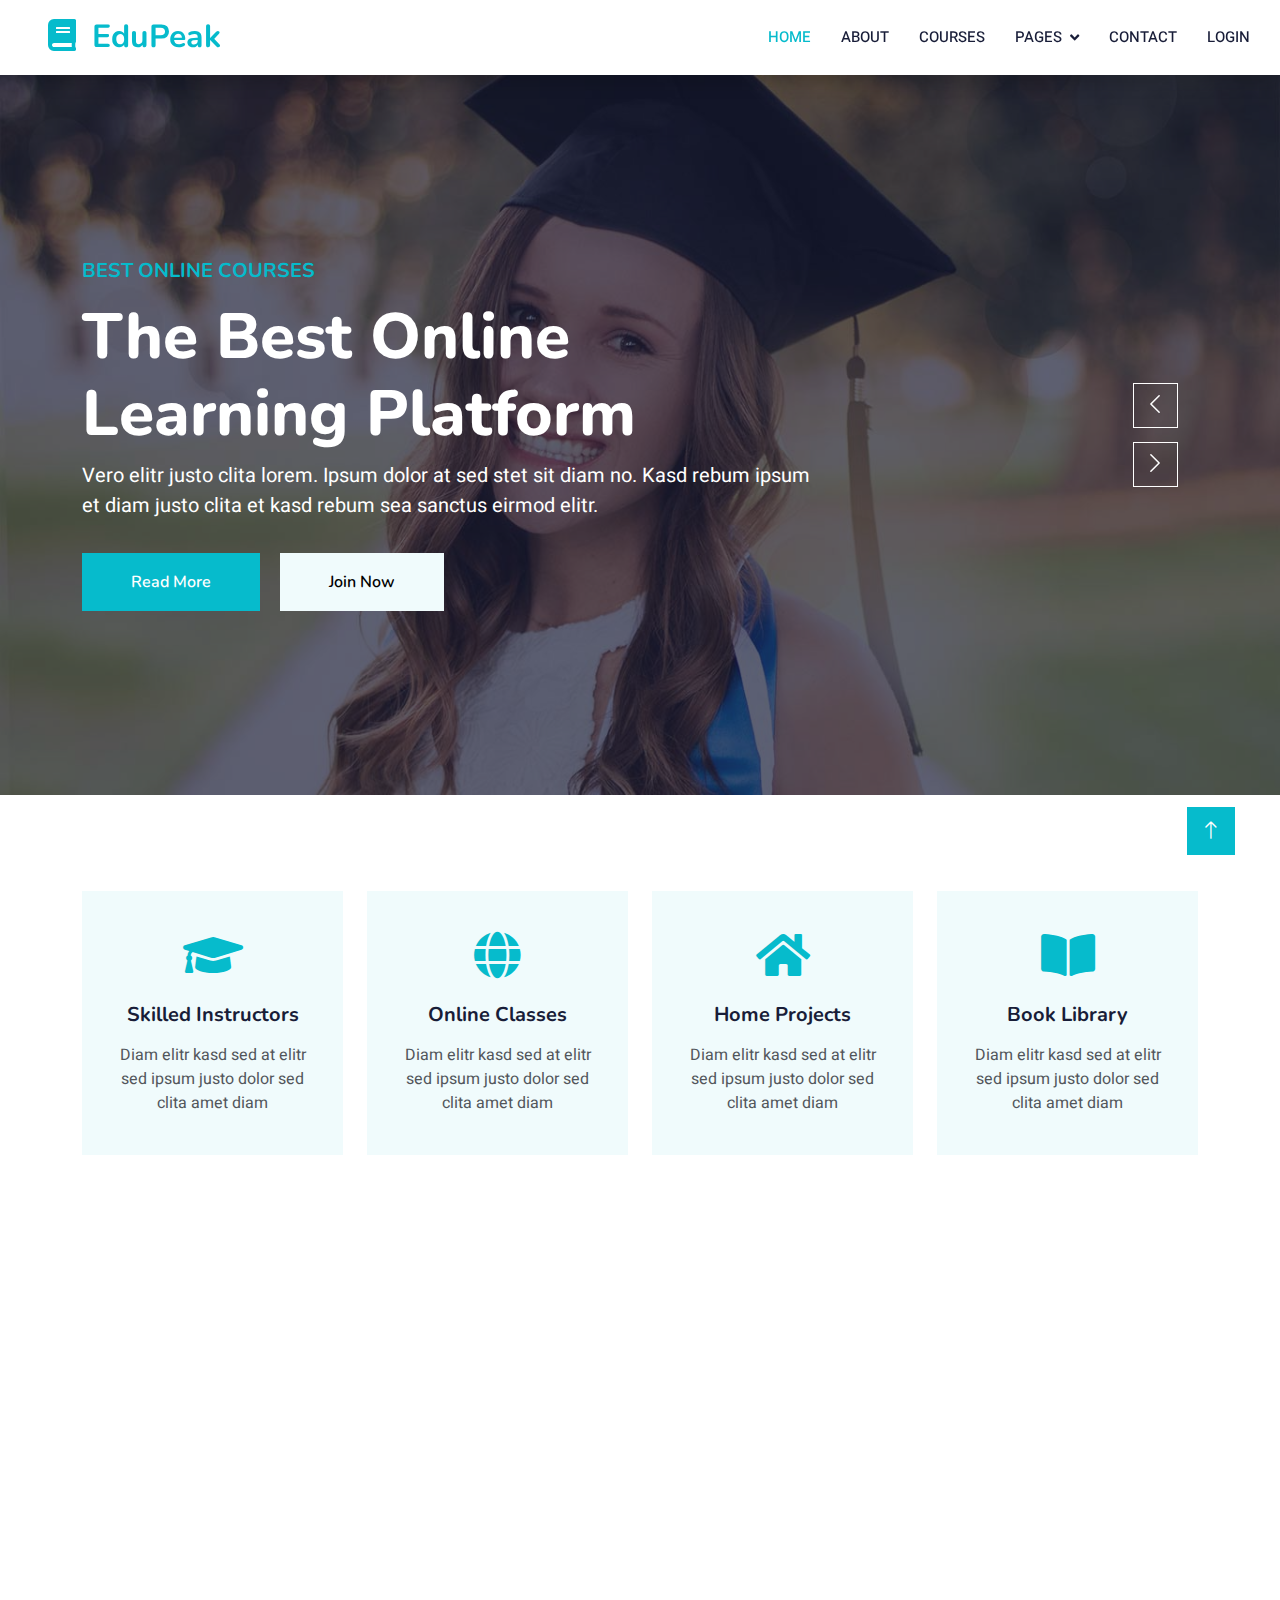
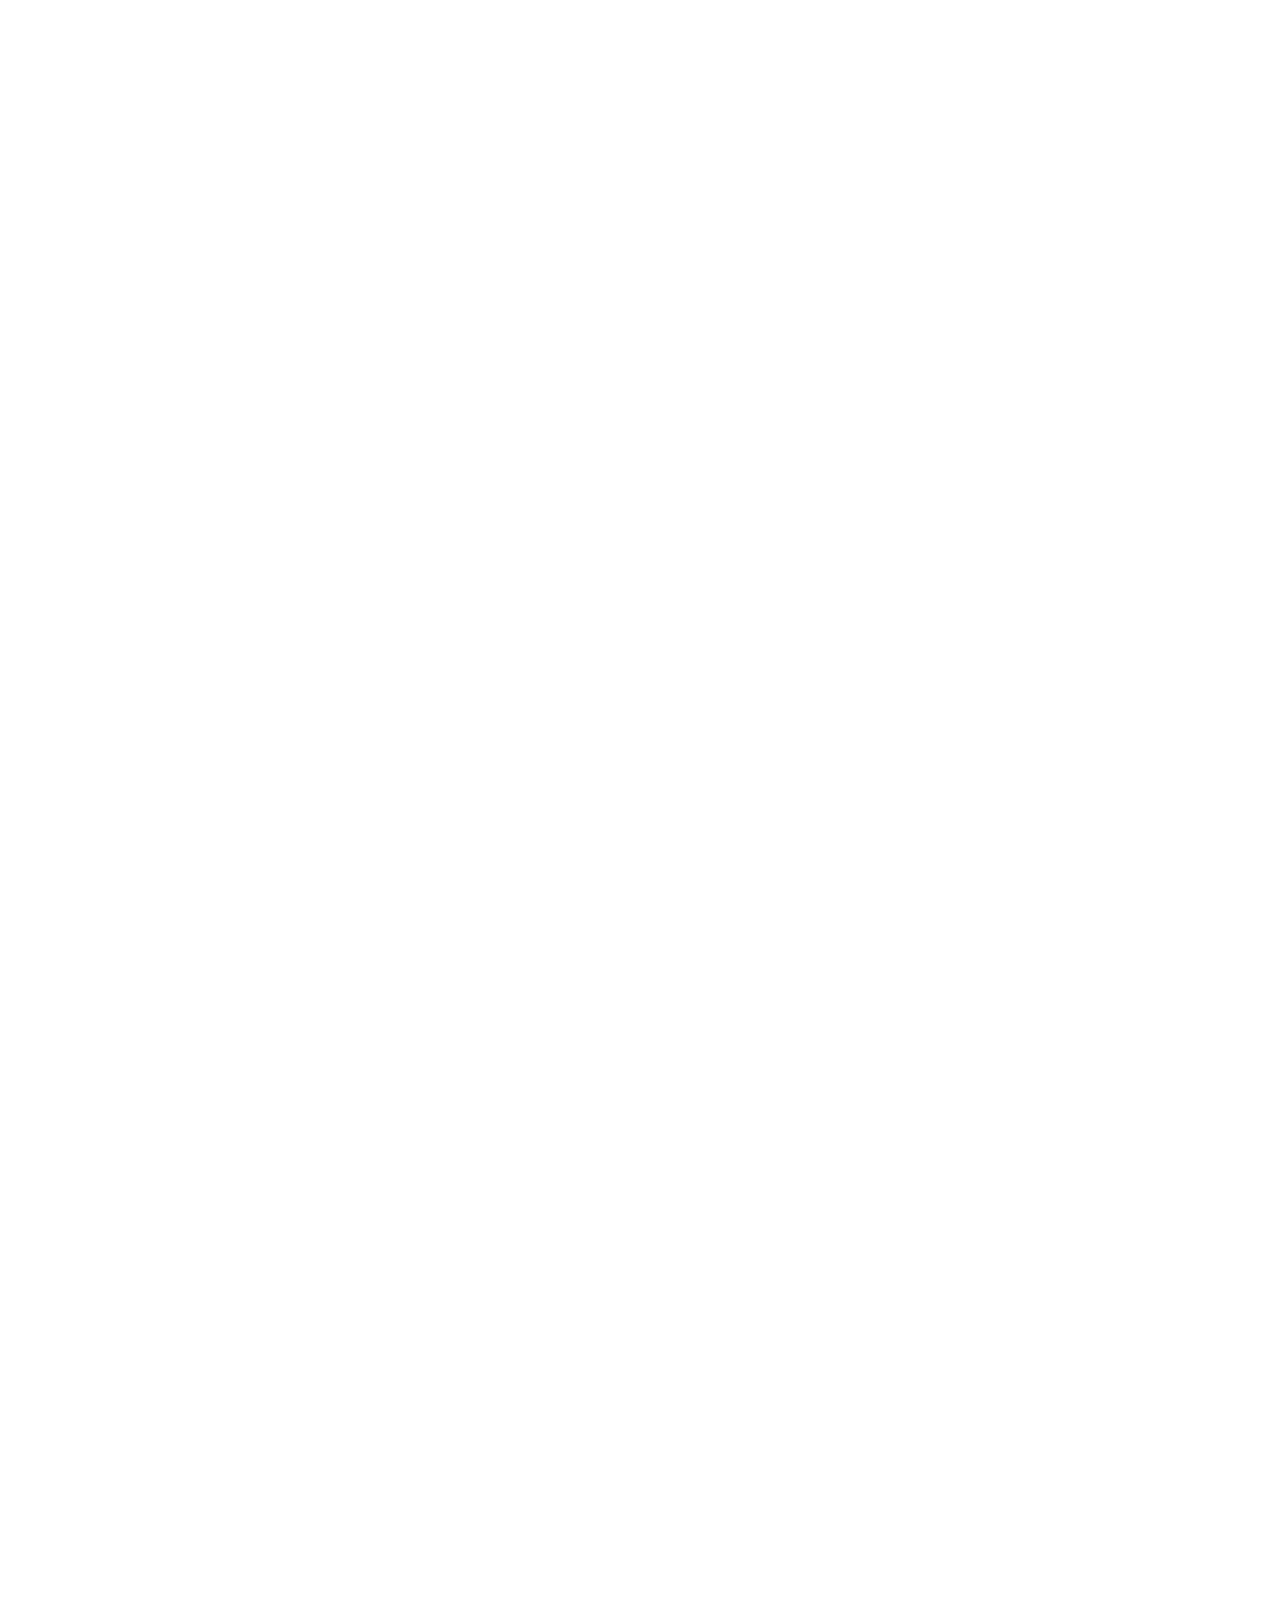
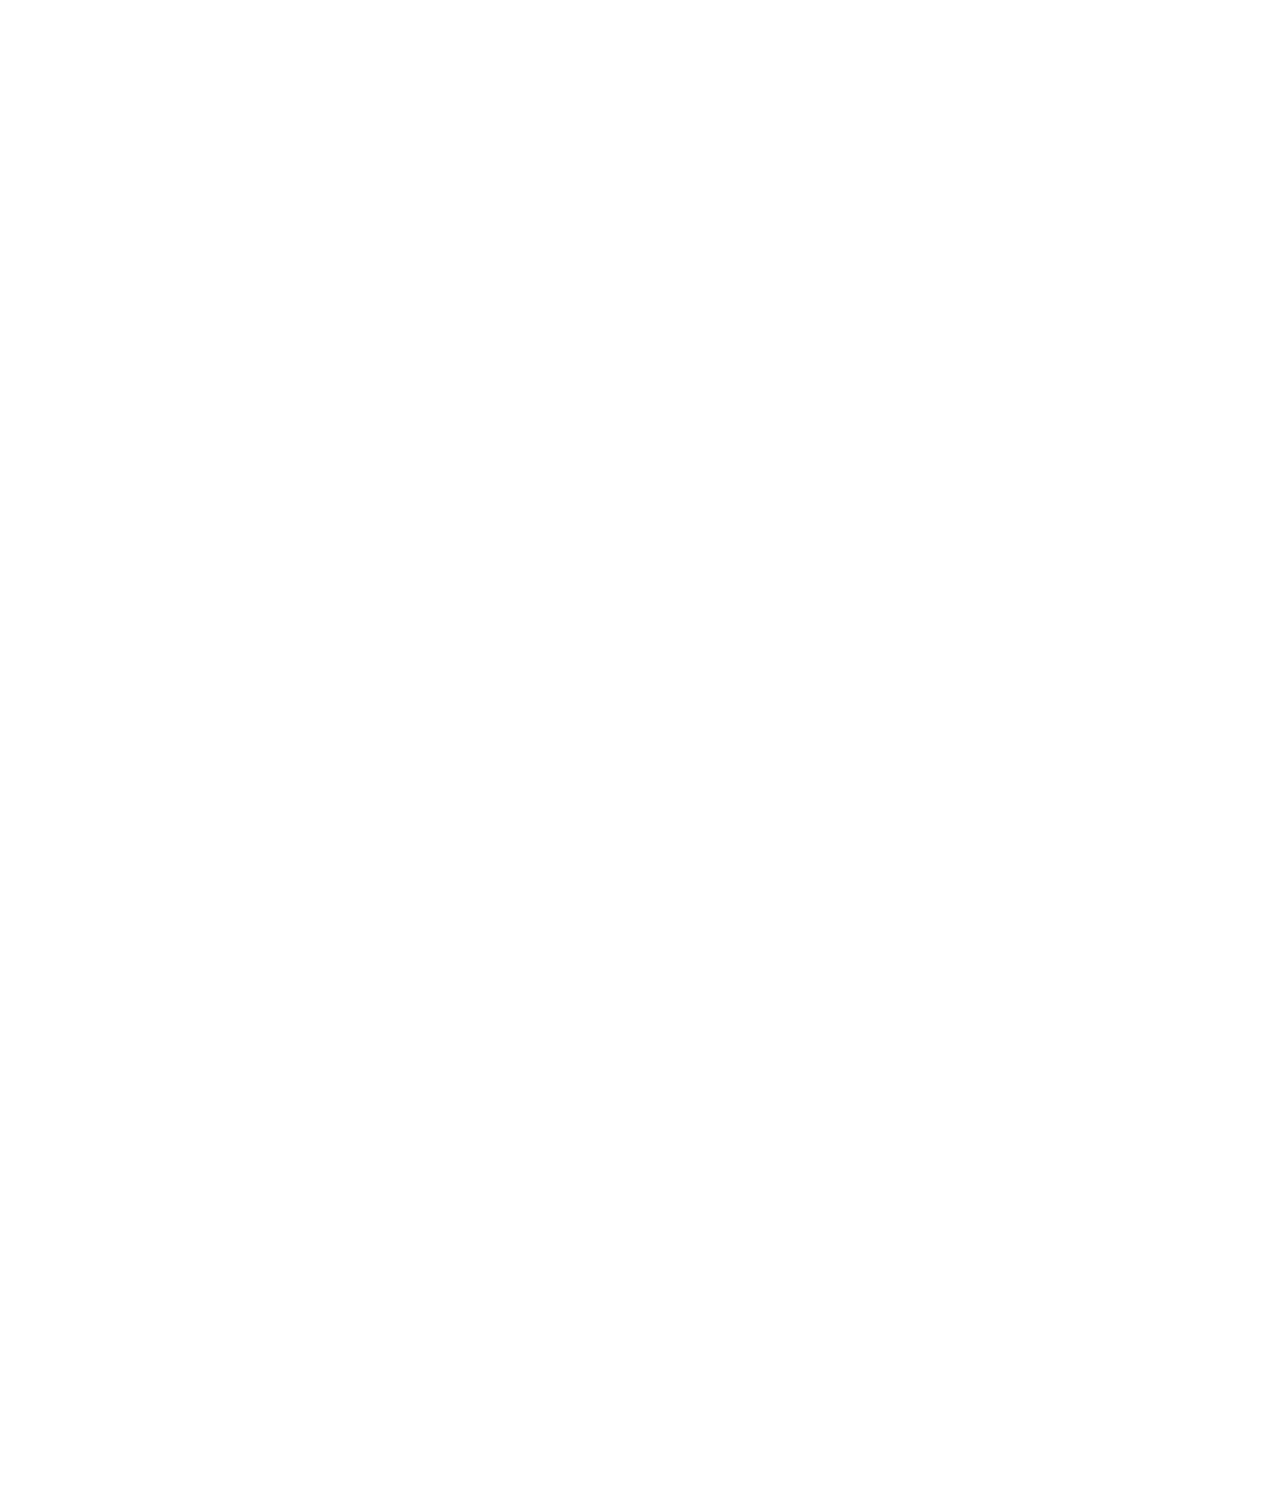
==== commit 6a7e64df: "Update index.html" ====
--- a/index.html
+++ b/index.html
@@ -8,7 +8,7 @@
     <meta content="" name="description">
 
     <!-- Favicon -->
-    <link href="img/favicon.ico" rel="icon">
+    <link href="icon.png" rel="icon">
     <!-- Google Web Fonts -->
     <link rel="preconnect" href="https://fonts.googleapis.com">
     <link rel="preconnect" href="https://fonts.gstatic.com" crossorigin>
@@ -60,9 +60,9 @@
                         <a href="404.html" class="dropdown-item">404 Page</a>
                     </div>
                 </div>
-                <a href="contact.html" class="nav-item nav-link">Contact</a>
-            </div>
-            <a href="login.html" class="btn btn-primary py-4 px-lg-5 d-none d-lg-block">Login<i class="fa fa-arrow-right ms-3"></i></a>
+                <a href="contact.html" class="nav-item nav-link">Contact</a>+
+            <a href="login.html" class="nav-item nav-link">Login</a>
         </div>
     </nav>
     <!-- Navbar End -->
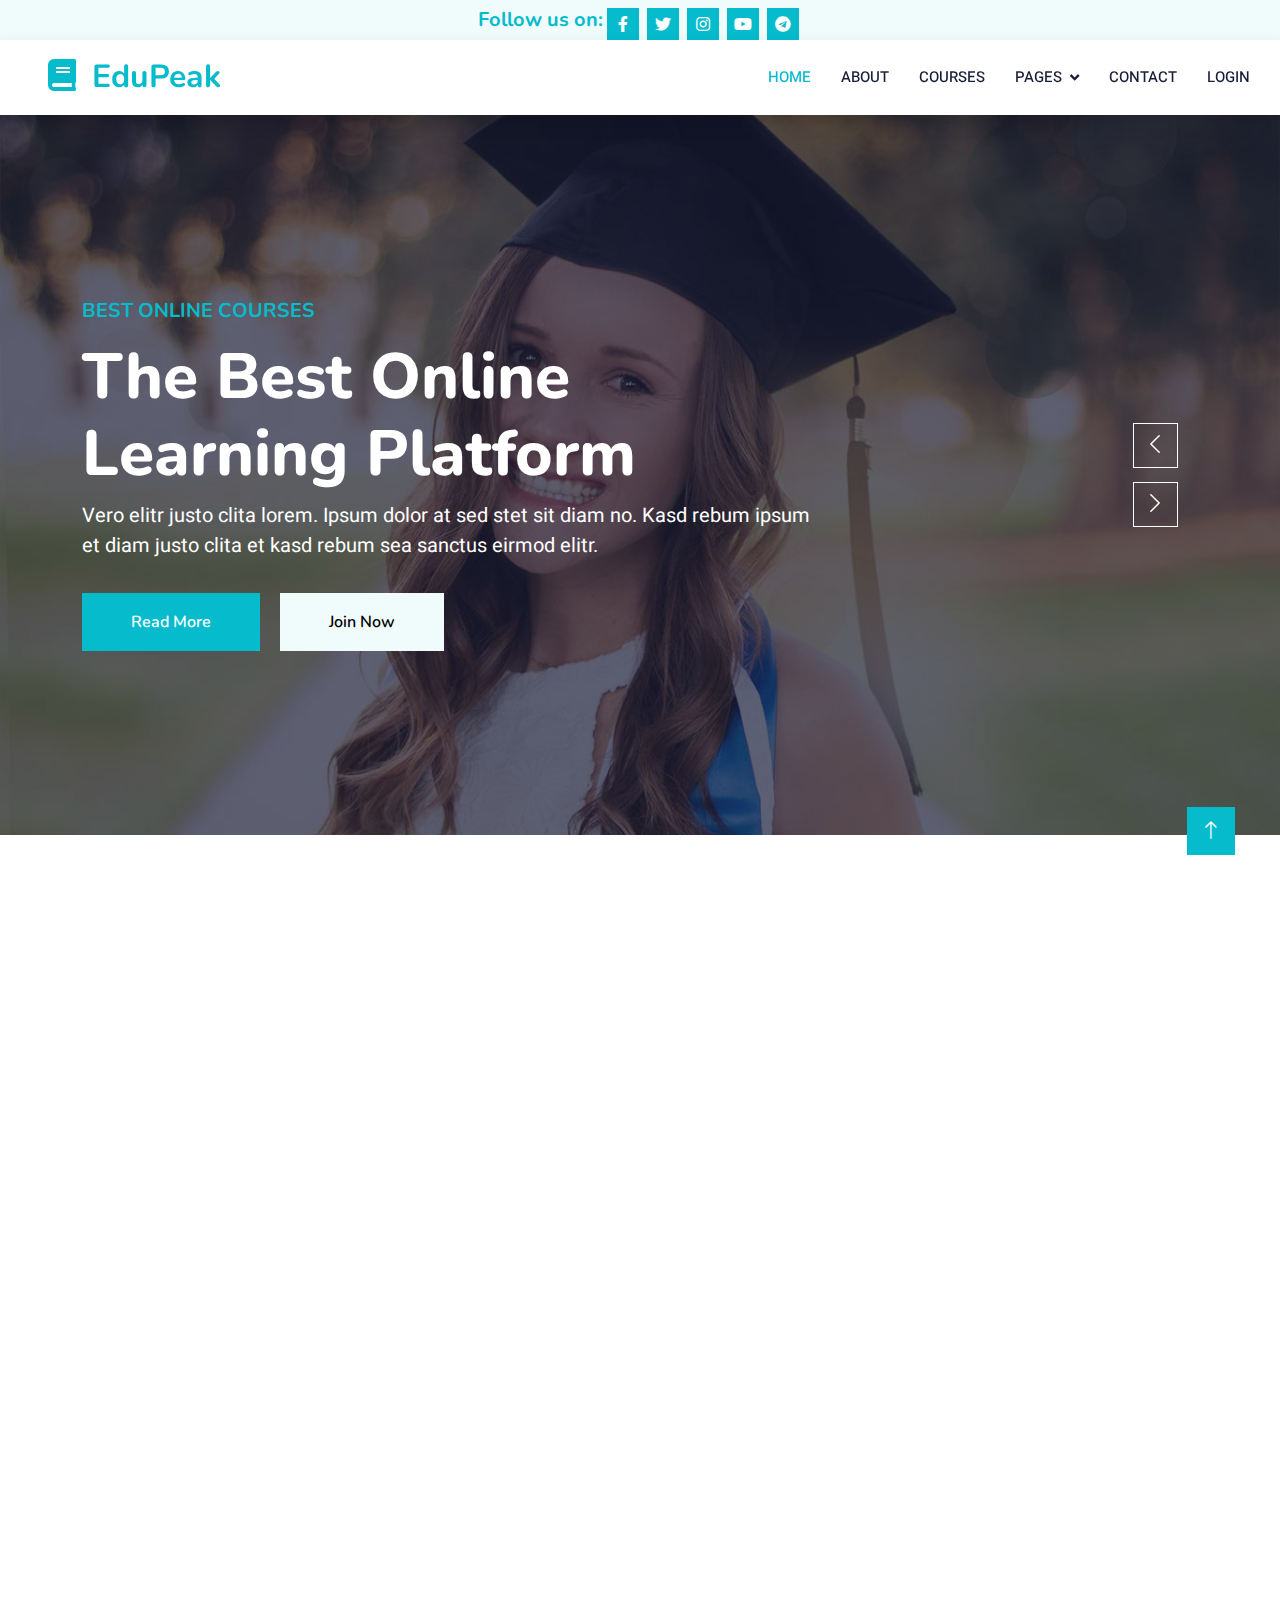
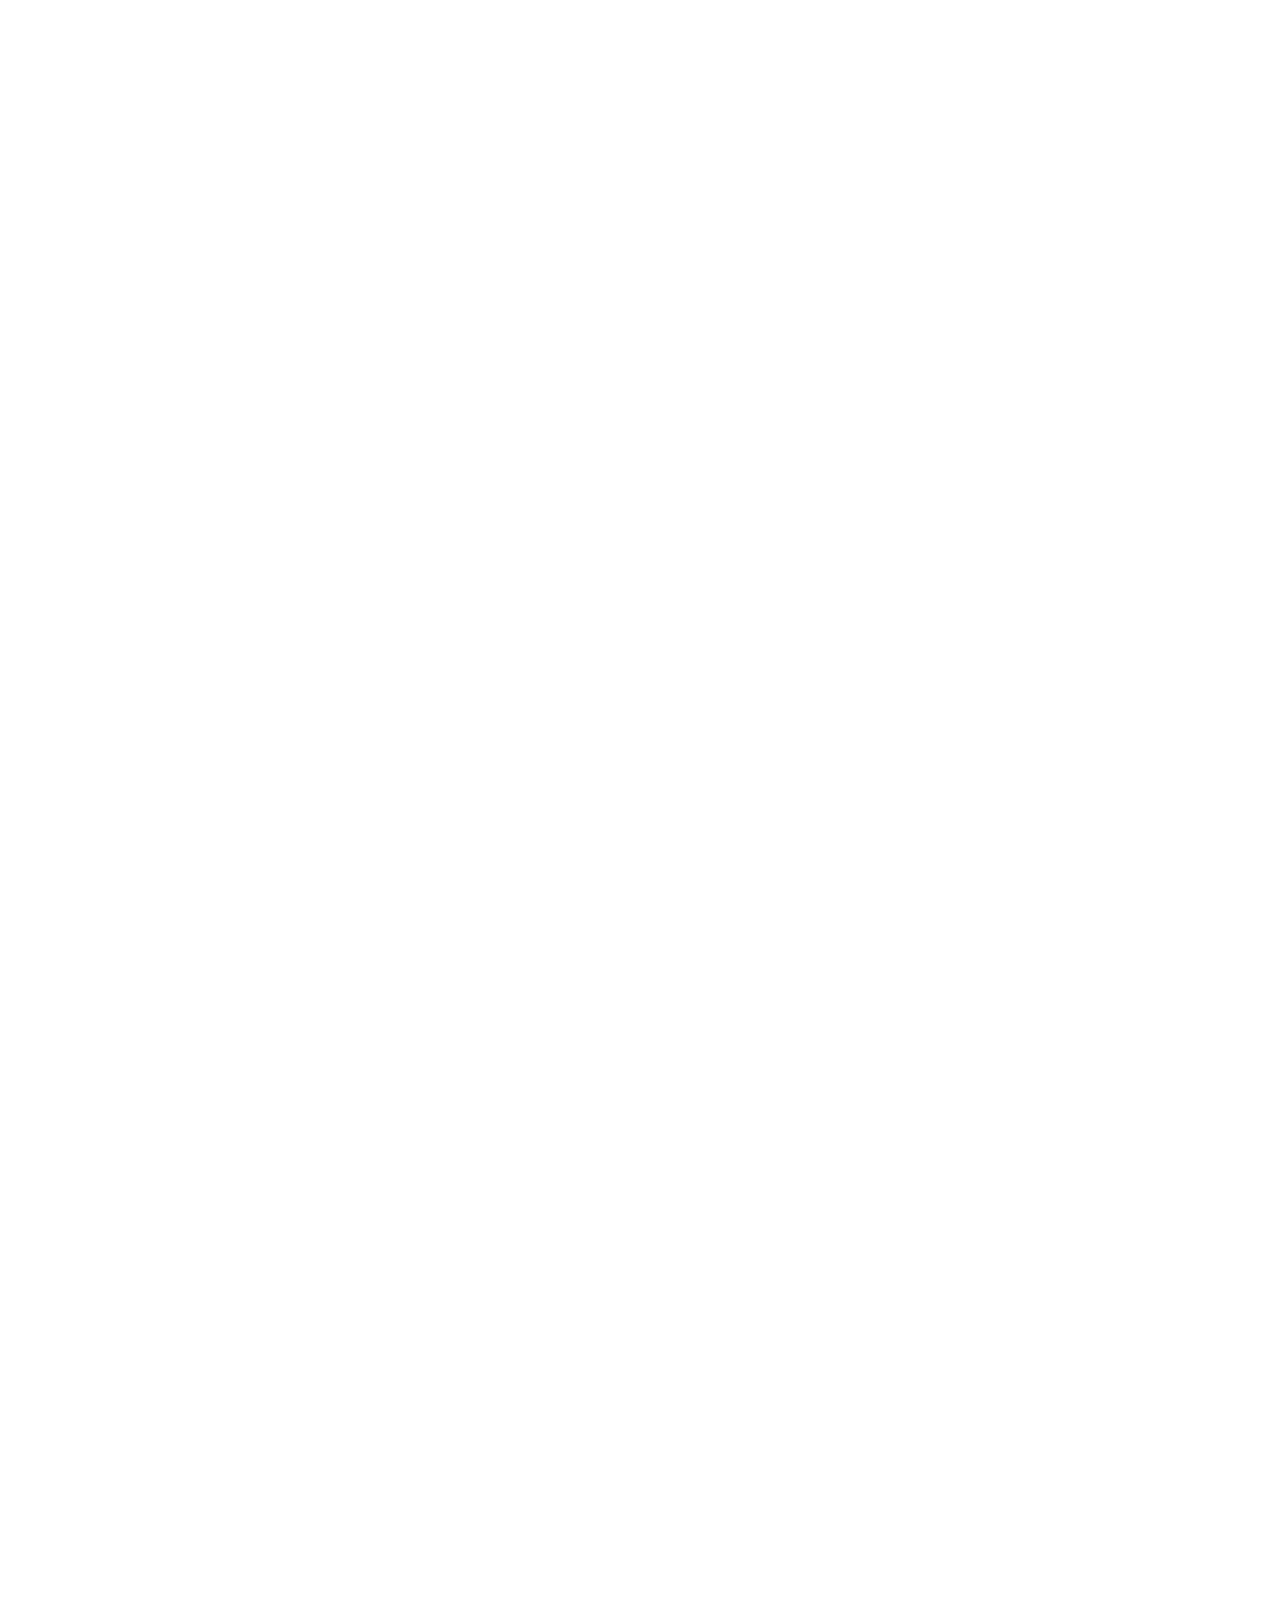
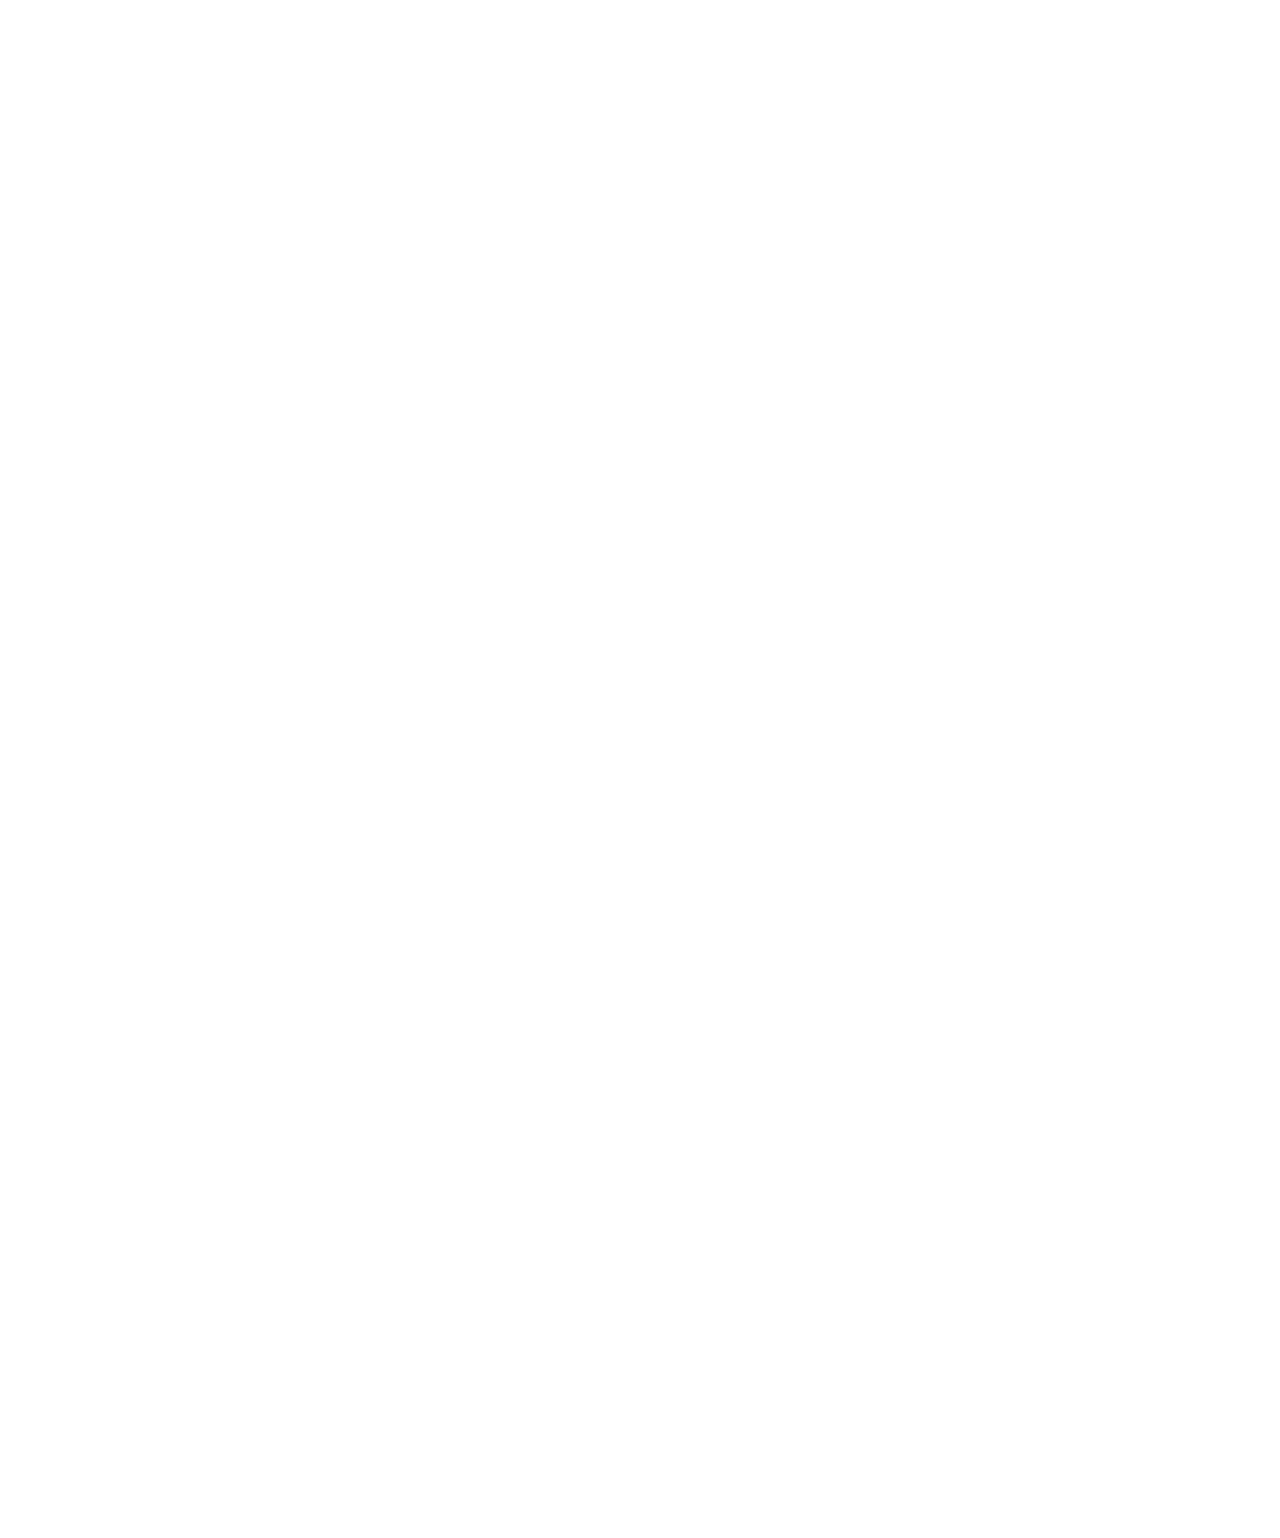
==== commit bbd37f71: "Update index.html" ====
--- a/index.html
+++ b/index.html
@@ -37,7 +37,14 @@
         </div>
     </div>
     <!-- Spinner End -->
-
+  <div class="bg-light d-flex justify-content-center pt-2 px-1">
+							<h5 class="m-0 text-primary">Follow us on:</h5>
+                                <a class="btn btn-sm-square btn-primary mx-1" href="https://www.facebook.com/profile.php?id=61570886791996"><i class="fab fa-facebook-f"></i></a>
+                                <a class="btn btn-sm-square btn-primary mx-1" href=""><i class="fab fa-twitter"></i></a>
+                                <a class="btn btn-sm-square btn-primary mx-1" href="https://www.instagram.com/edupeak.ind/"><i class="fab fa-instagram"></i></a>
+                                <a class="btn btn-sm-square btn-primary mx-1" href=""><i class="fab fa-youtube"></i></a>
+                                <a class="btn btn-sm-square btn-primary mx-1" href=""><i class="fab fa-telegram"></i></a>
+                                 </div>
 		
     <!-- Navbar Start -->
     <nav class="navbar navbar-expand-lg bg-white navbar-light shadow sticky-top p-0">
@@ -60,7 +67,7 @@
                         <a href="404.html" class="dropdown-item">404 Page</a>
                     </div>
                 </div>
-                <a href="contact.html" class="nav-item nav-link">Contact</a>+                <a href="contact.html" class="nav-item nav-link">Contact</a>
 
             <a href="login.html" class="nav-item nav-link">Login</a>
         </div>
@@ -578,4 +585,4 @@
     <script src="js/main.js"></script>
 </body>
 
-</html>+</html>
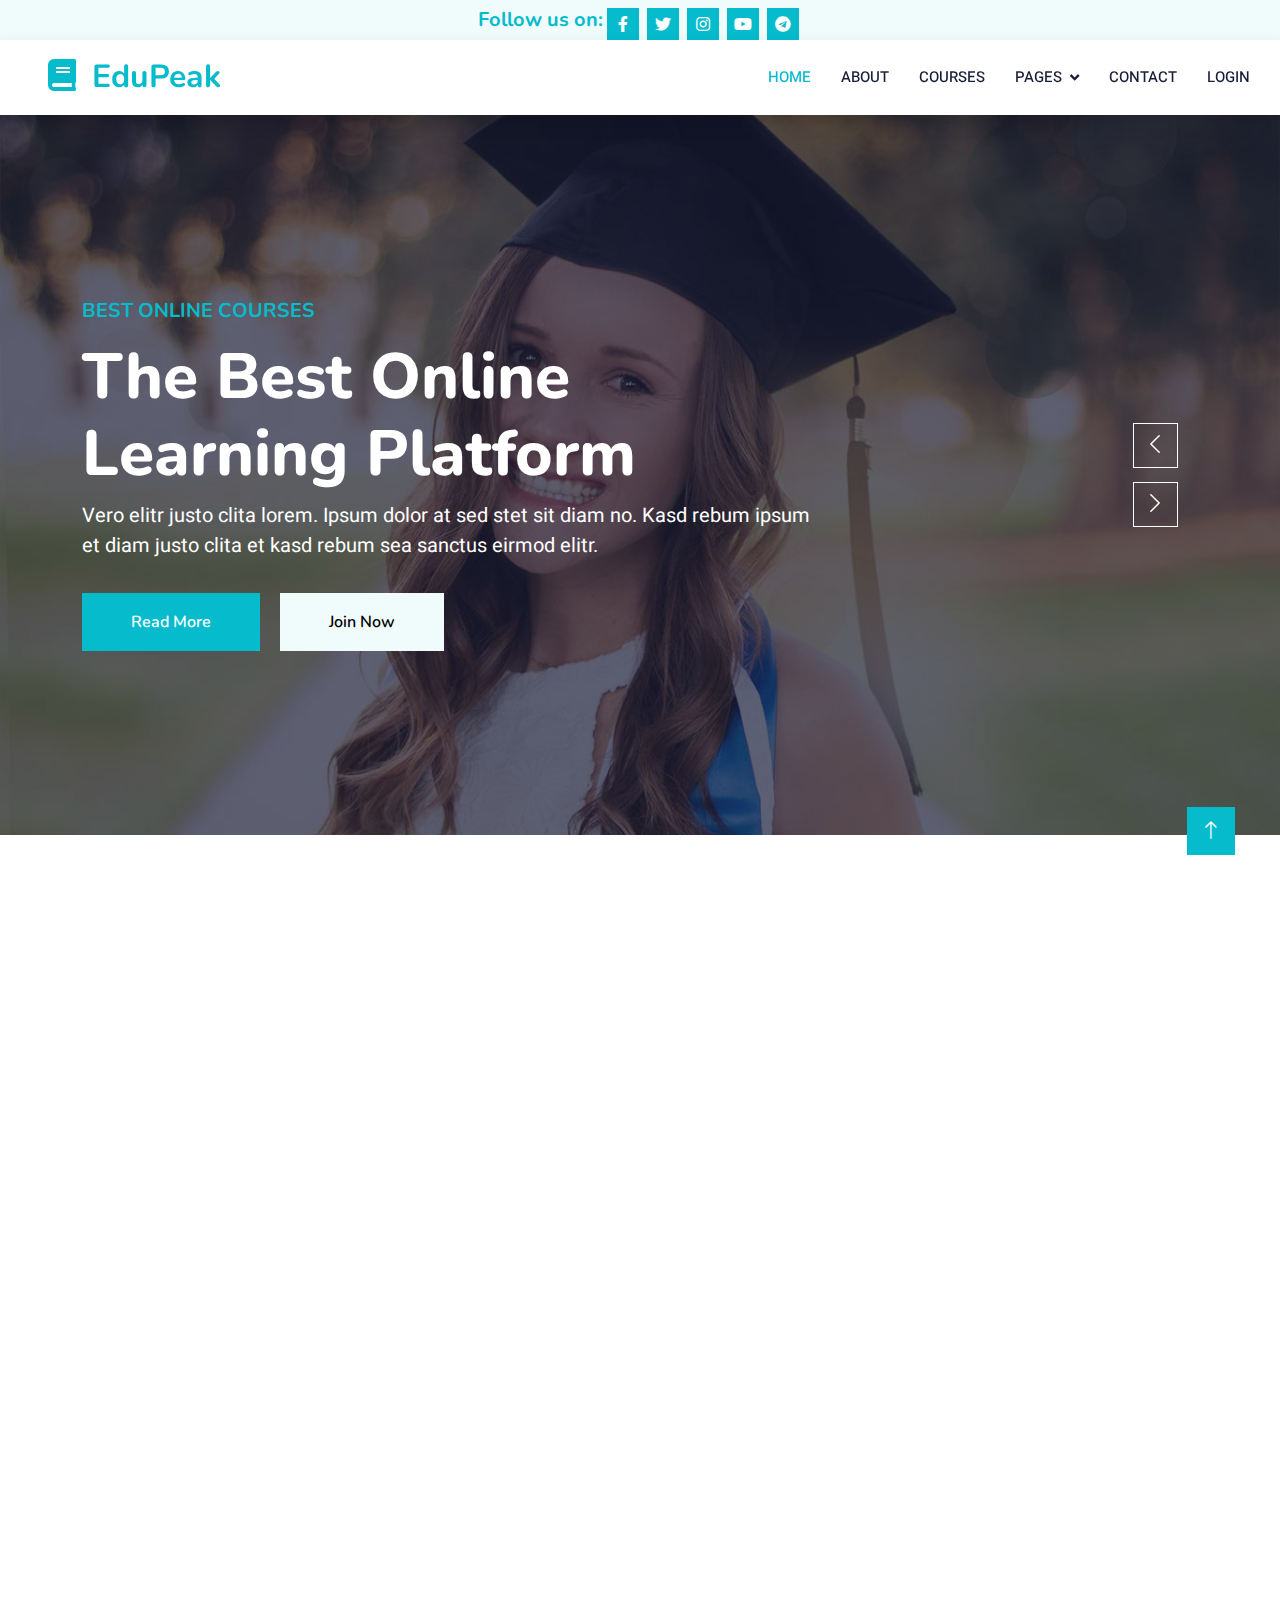
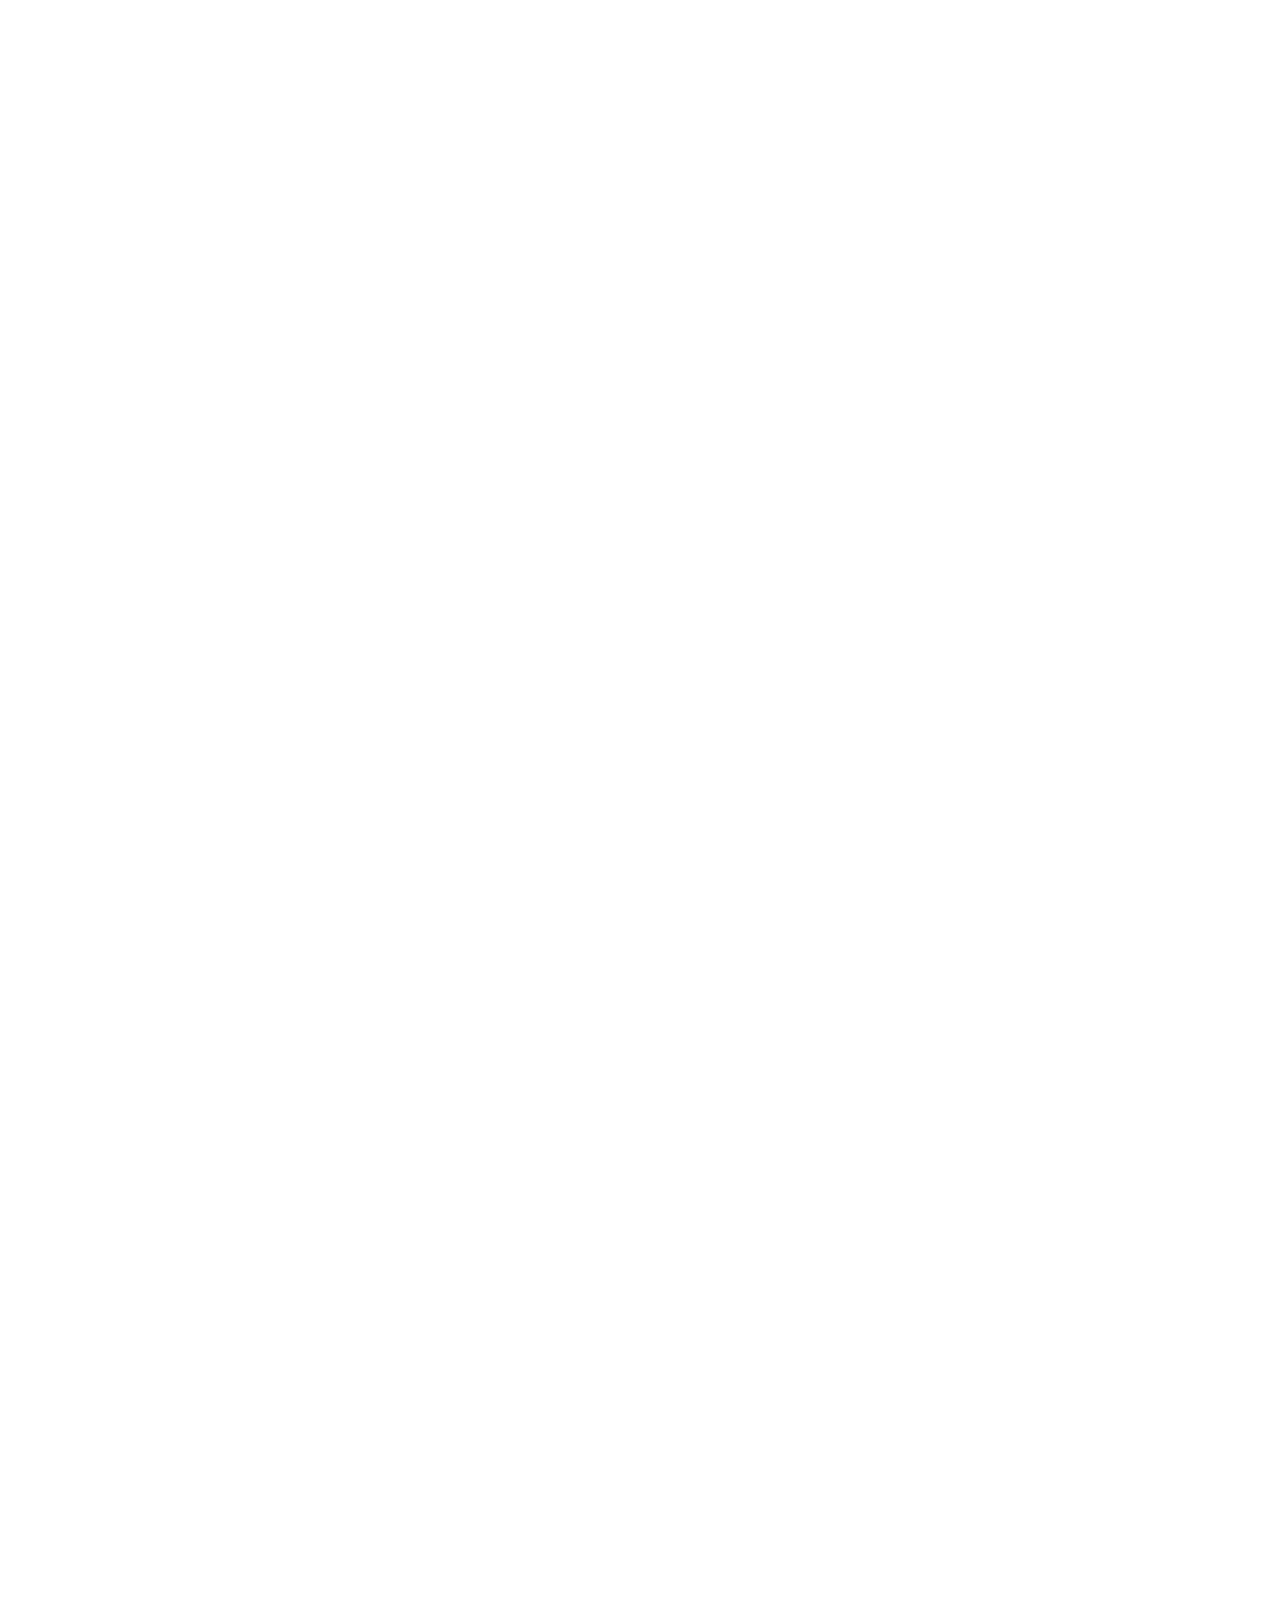
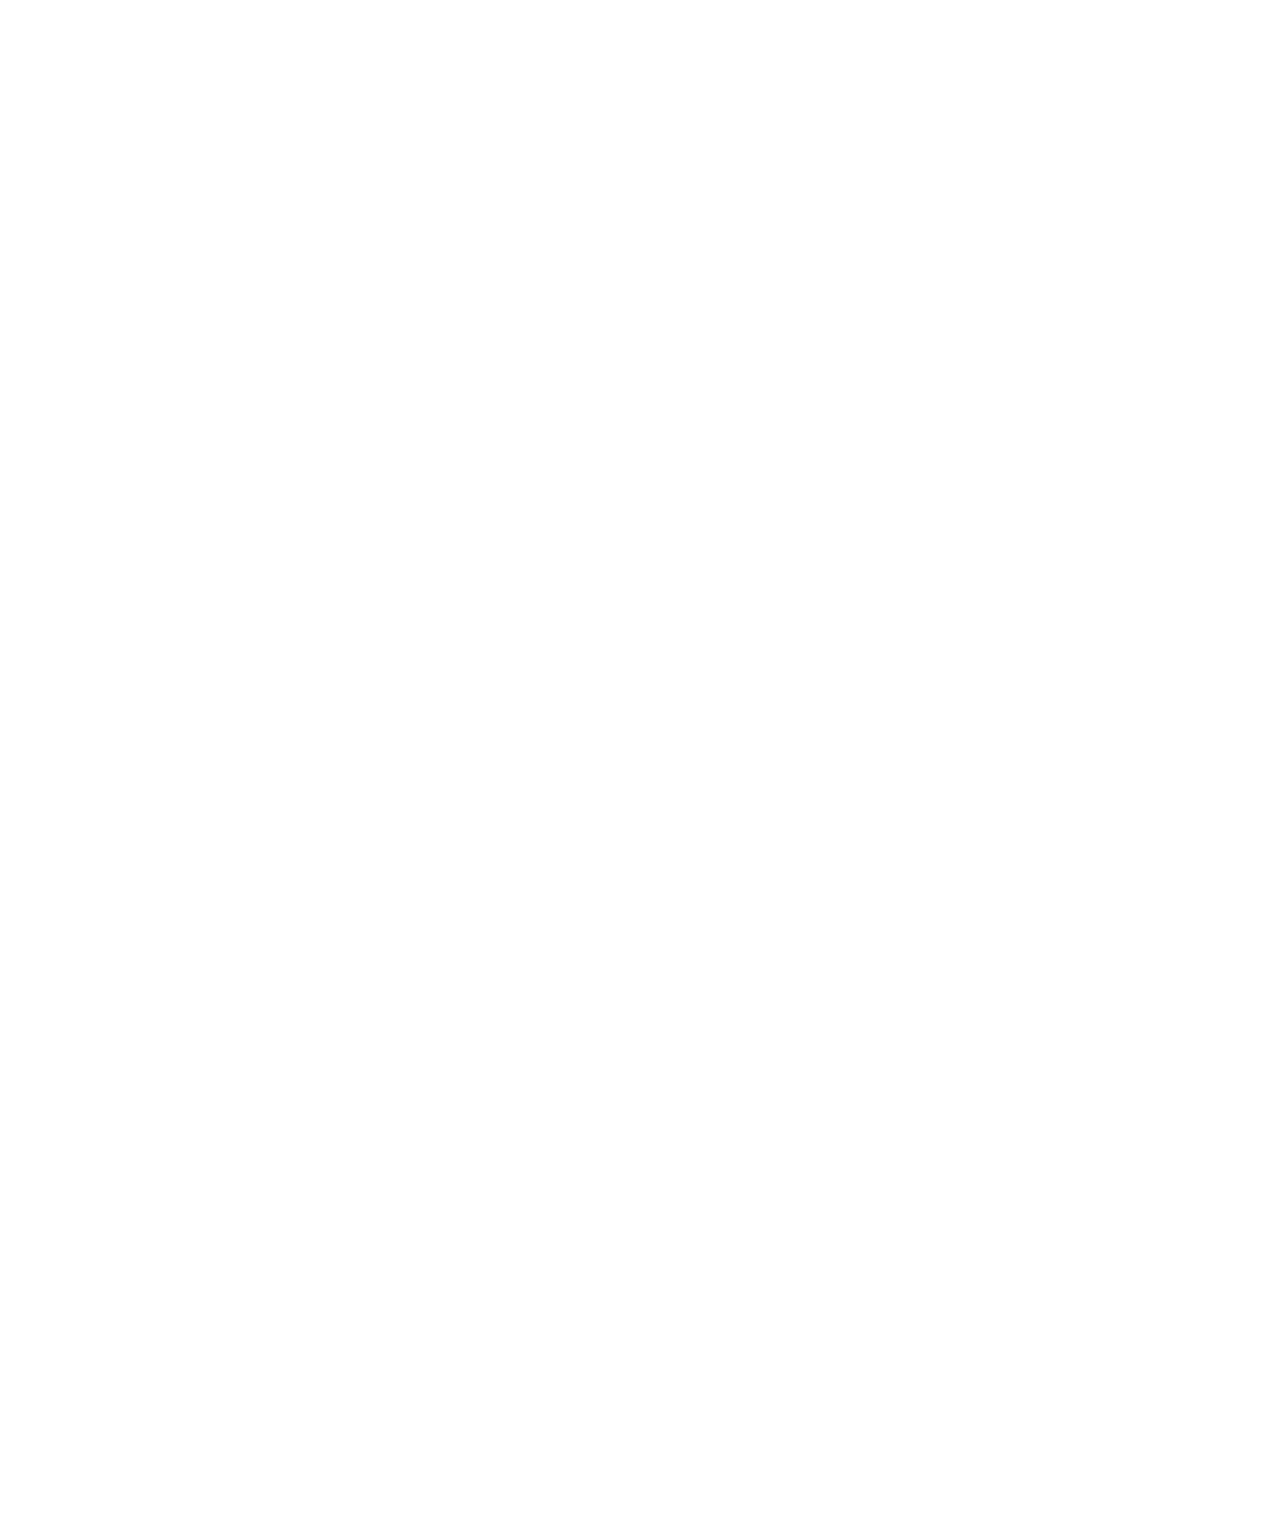
==== commit 41508cc0: "Update index.html" ====
--- a/index.html
+++ b/index.html
@@ -372,12 +372,12 @@
                             <div class="bg-light d-flex justify-content-center pt-2 px-1">
                                 <a class="btn btn-sm-square btn-primary mx-1" href=""><i class="fab fa-facebook-f"></i></a>
                                 <a class="btn btn-sm-square btn-primary mx-1" href=""><i class="fab fa-twitter"></i></a>
-                                <a class="btn btn-sm-square btn-primary mx-1" href=""><i class="fab fa-instagram"></i></a>
+                                <a class="btn btn-sm-square btn-primary mx-1" href="https://www.instagram.com/kunal_gaat_008?utm_source=ig_web_button_share_sheet&igsh=ZDNlZDc0MzIxNw=="><i class="fab fa-instagram"></i></a>
                             </div>
                         </div>
                         <div class="text-center p-4">
-                            <h5 class="mb-0">Instructor Name</h5>
-                            <small>Designation</small>
+                            <h5 class="mb-0">Kunal Gaat</h5>
+                            <small>C-Programming Expert</small>
                         </div>
                     </div>
                 </div>
@@ -394,8 +394,8 @@
                             </div>
                         </div>
                         <div class="text-center p-4">
-                            <h5 class="mb-0">Instructor Name</h5>
-                            <small>Designation</small>
+                            <h5 class="mb-0">Aman Panghal</h5>
+                            <small>Web Devolpement Expert</small>
                         </div>
                     </div>
                 </div>
@@ -412,8 +412,8 @@
                             </div>
                         </div>
                         <div class="text-center p-4">
-                            <h5 class="mb-0">Instructor Name</h5>
-                            <small>Designation</small>
+                            <h5 class="mb-0">Gagan Panghal</h5>
+                            <small>Digital Marketing Expert</small>
                         </div>
                     </div>
                 </div>
@@ -430,8 +430,8 @@
                             </div>
                         </div>
                         <div class="text-center p-4">
-                            <h5 class="mb-0">Instructor Name</h5>
-                            <small>Designation</small>
+                            <h5 class="mb-0">Not Decided</h5>
+                            <small>Graphic Designing Expert</small>
                         </div>
                     </div>
                 </div>
@@ -451,34 +451,34 @@
             <div class="owl-carousel testimonial-carousel position-relative">
                 <div class="testimonial-item text-center">
                     <img class="border rounded-circle p-2 mx-auto mb-3" src="img/testimonial-1.jpg" style="width: 80px; height: 80px;">
-                    <h5 class="mb-0">Client Name</h5>
+                    <h5 class="mb-0">Vipul Kangra</h5>
                     <p>Profession</p>
                     <div class="testimonial-text bg-light text-center p-4">
-                    <p class="mb-0">Tempor erat elitr rebum at clita. Diam dolor diam ipsum sit diam amet diam et eos. Clita erat ipsum et lorem et sit.</p>
+                    <p class="mb-0">This is best website for learn Web Designing.</p>
                     </div>
                 </div>
                 <div class="testimonial-item text-center">
                     <img class="border rounded-circle p-2 mx-auto mb-3" src="img/testimonial-2.jpg" style="width: 80px; height: 80px;">
-                    <h5 class="mb-0">Client Name</h5>
+                    <h5 class="mb-0">Akshay Chopra</h5>
                     <p>Profession</p>
                     <div class="testimonial-text bg-light text-center p-4">
-                    <p class="mb-0">Tempor erat elitr rebum at clita. Diam dolor diam ipsum sit diam amet diam et eos. Clita erat ipsum et lorem et sit.</p>
+                    <p class="mb-0">Awesome website for learn Digital Marketing.</p>
                     </div>
                 </div>
                 <div class="testimonial-item text-center">
                     <img class="border rounded-circle p-2 mx-auto mb-3" src="img/testimonial-3.jpg" style="width: 80px; height: 80px;">
-                    <h5 class="mb-0">Client Name</h5>
+                    <h5 class="mb-0">Shivam</h5>
                     <p>Profession</p>
                     <div class="testimonial-text bg-light text-center p-4">
-                    <p class="mb-0">Tempor erat elitr rebum at clita. Diam dolor diam ipsum sit diam amet diam et eos. Clita erat ipsum et lorem et sit.</p>
+                    <p class="mb-0">This is Best wesite for Learn C-Programming.</p>
                     </div>
                 </div>
                 <div class="testimonial-item text-center">
                     <img class="border rounded-circle p-2 mx-auto mb-3" src="img/testimonial-4.jpg" style="width: 80px; height: 80px;">
-                    <h5 class="mb-0">Client Name</h5>
+                    <h5 class="mb-0">Nitin Sarsar</h5>
                     <p>Profession</p>
                     <div class="testimonial-text bg-light text-center p-4">
-                    <p class="mb-0">Tempor erat elitr rebum at clita. Diam dolor diam ipsum sit diam amet diam et eos. Clita erat ipsum et lorem et sit.</p>
+                    <p class="mb-0">It is best wesite for learn graphic Designing.</p>
                     </div>
                 </div>
             </div>
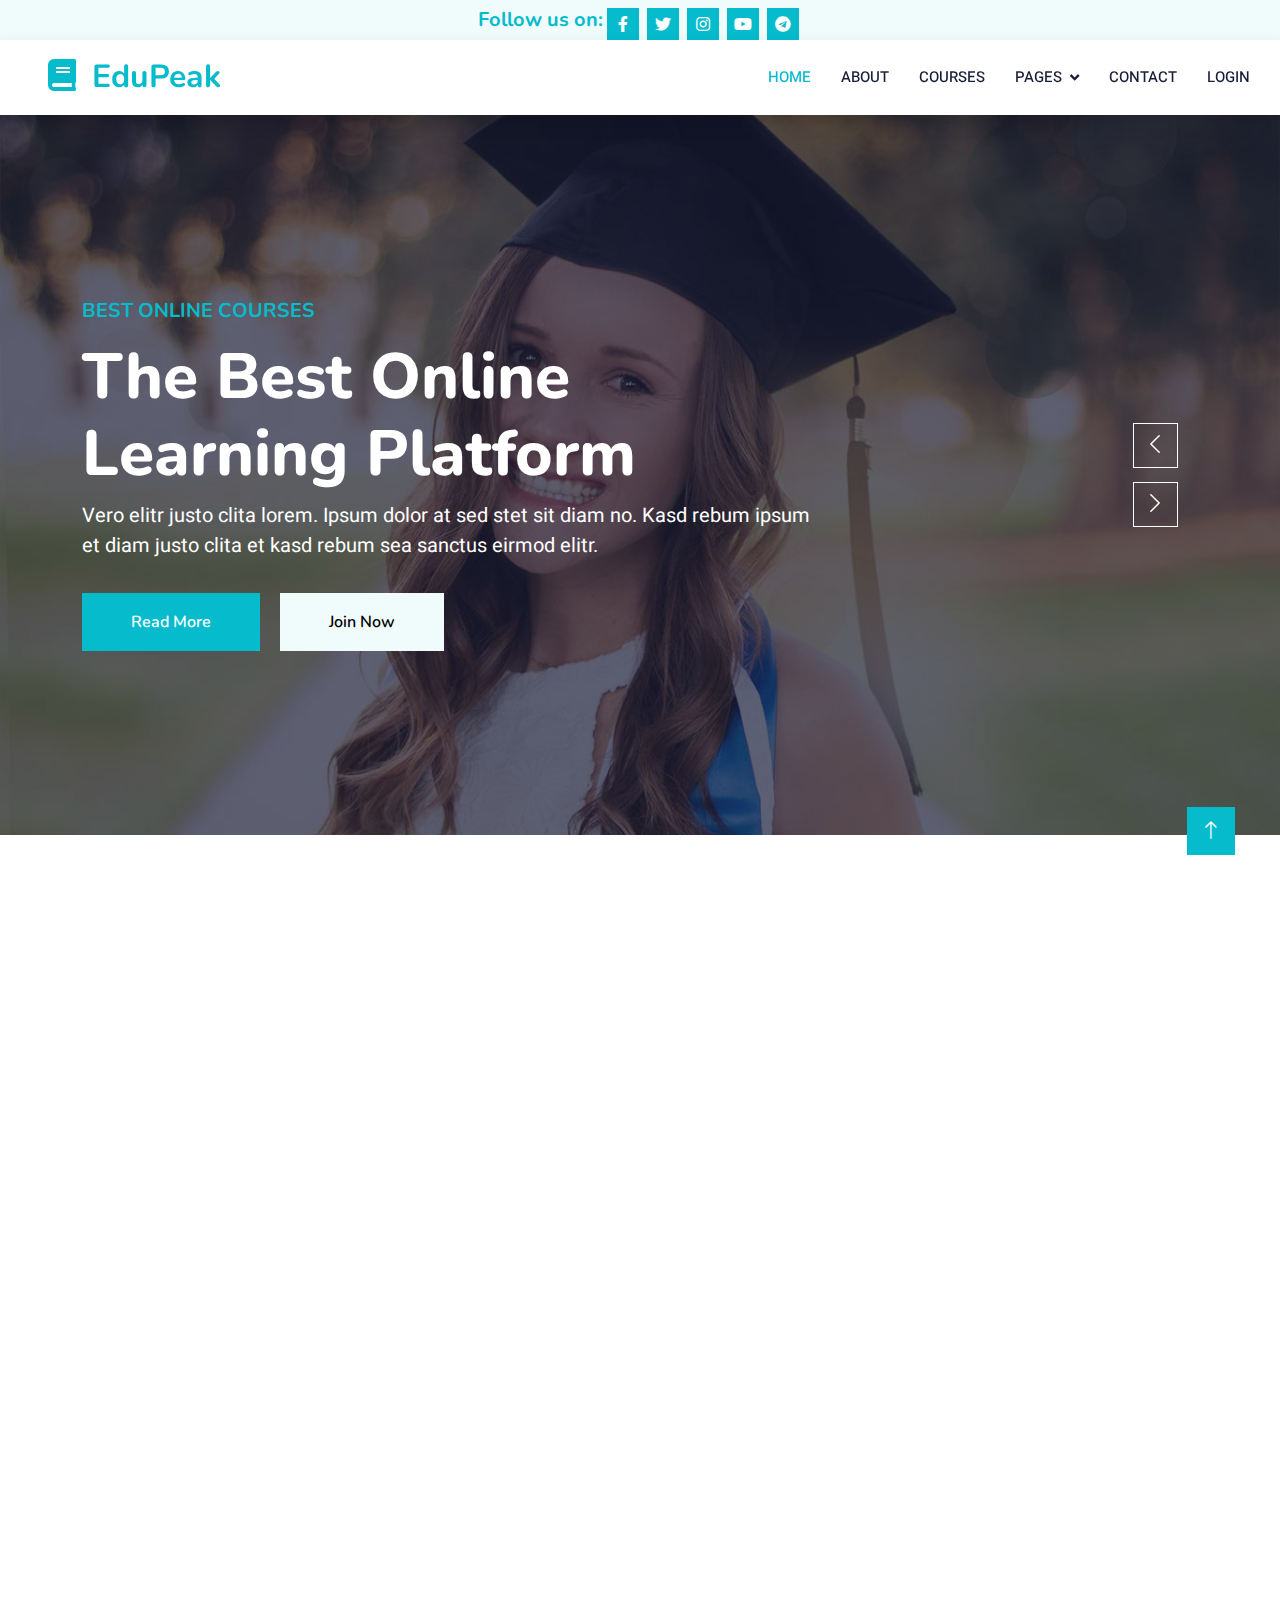
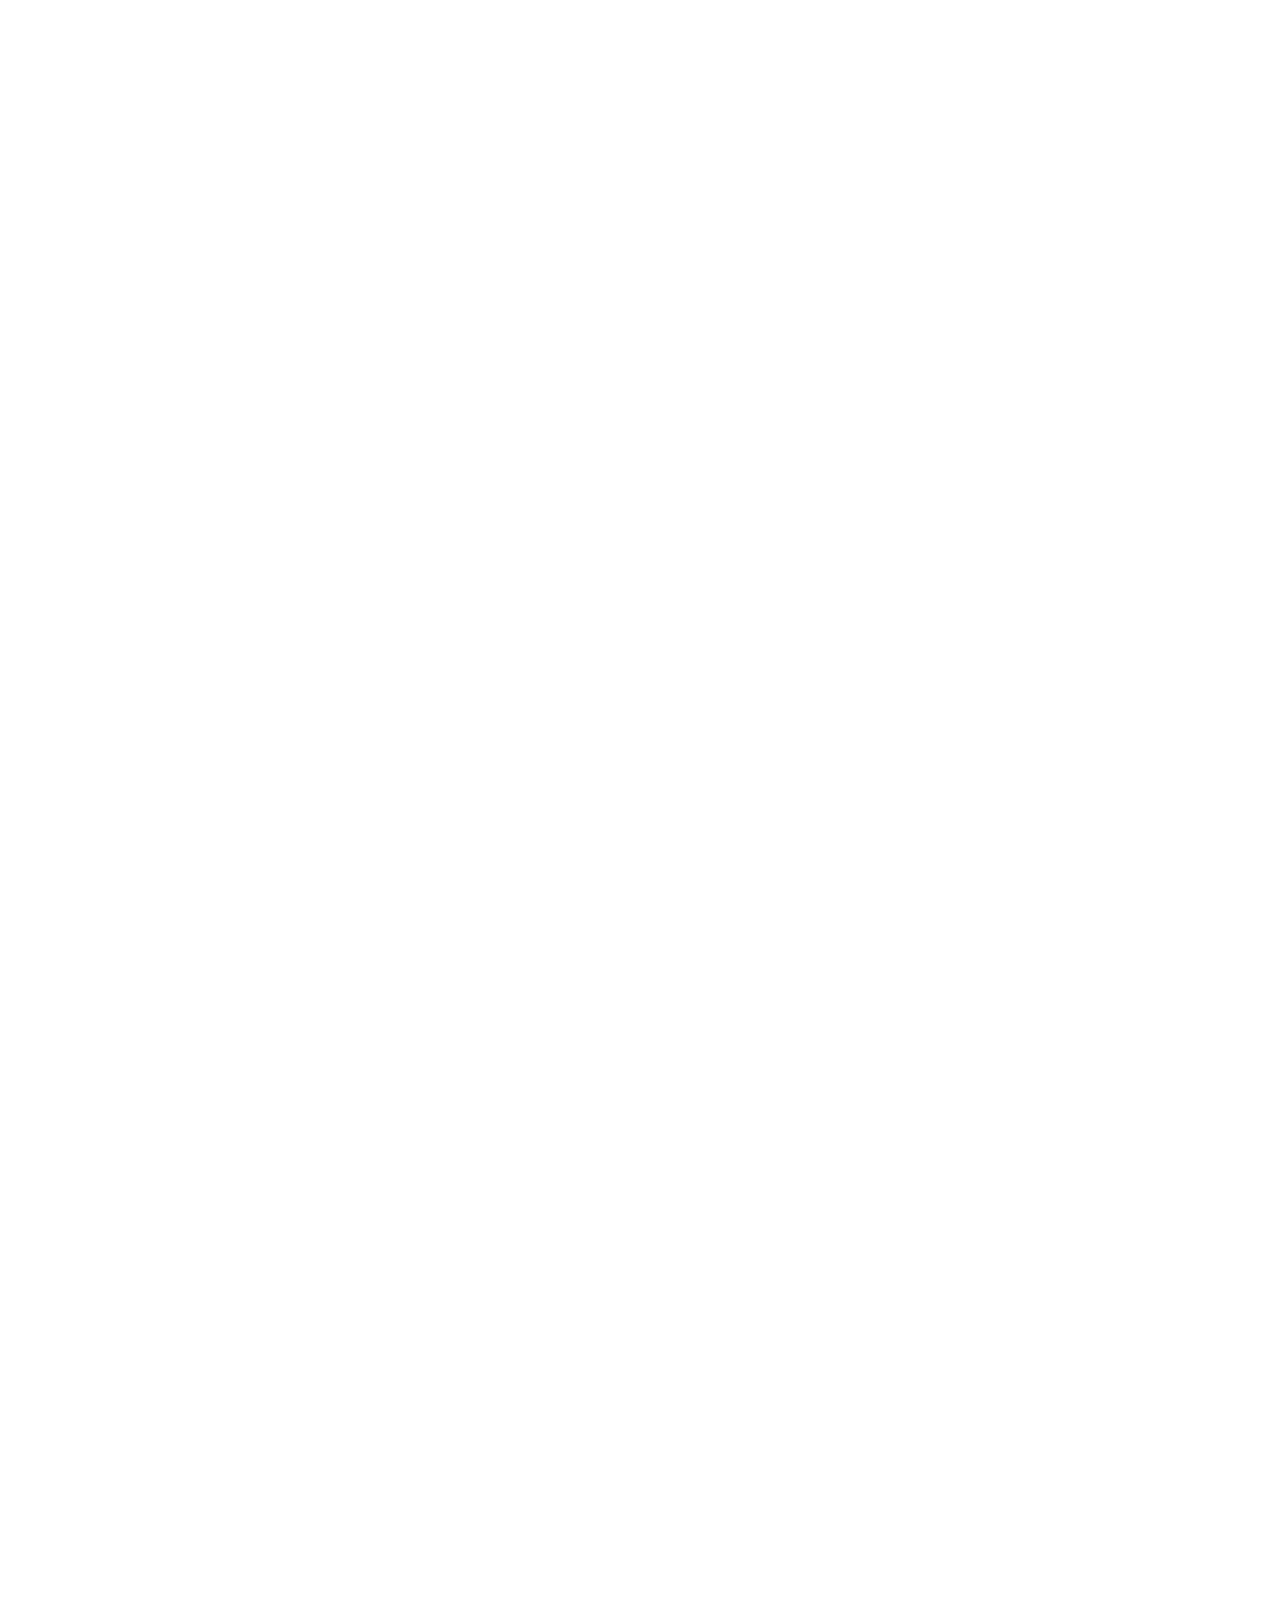
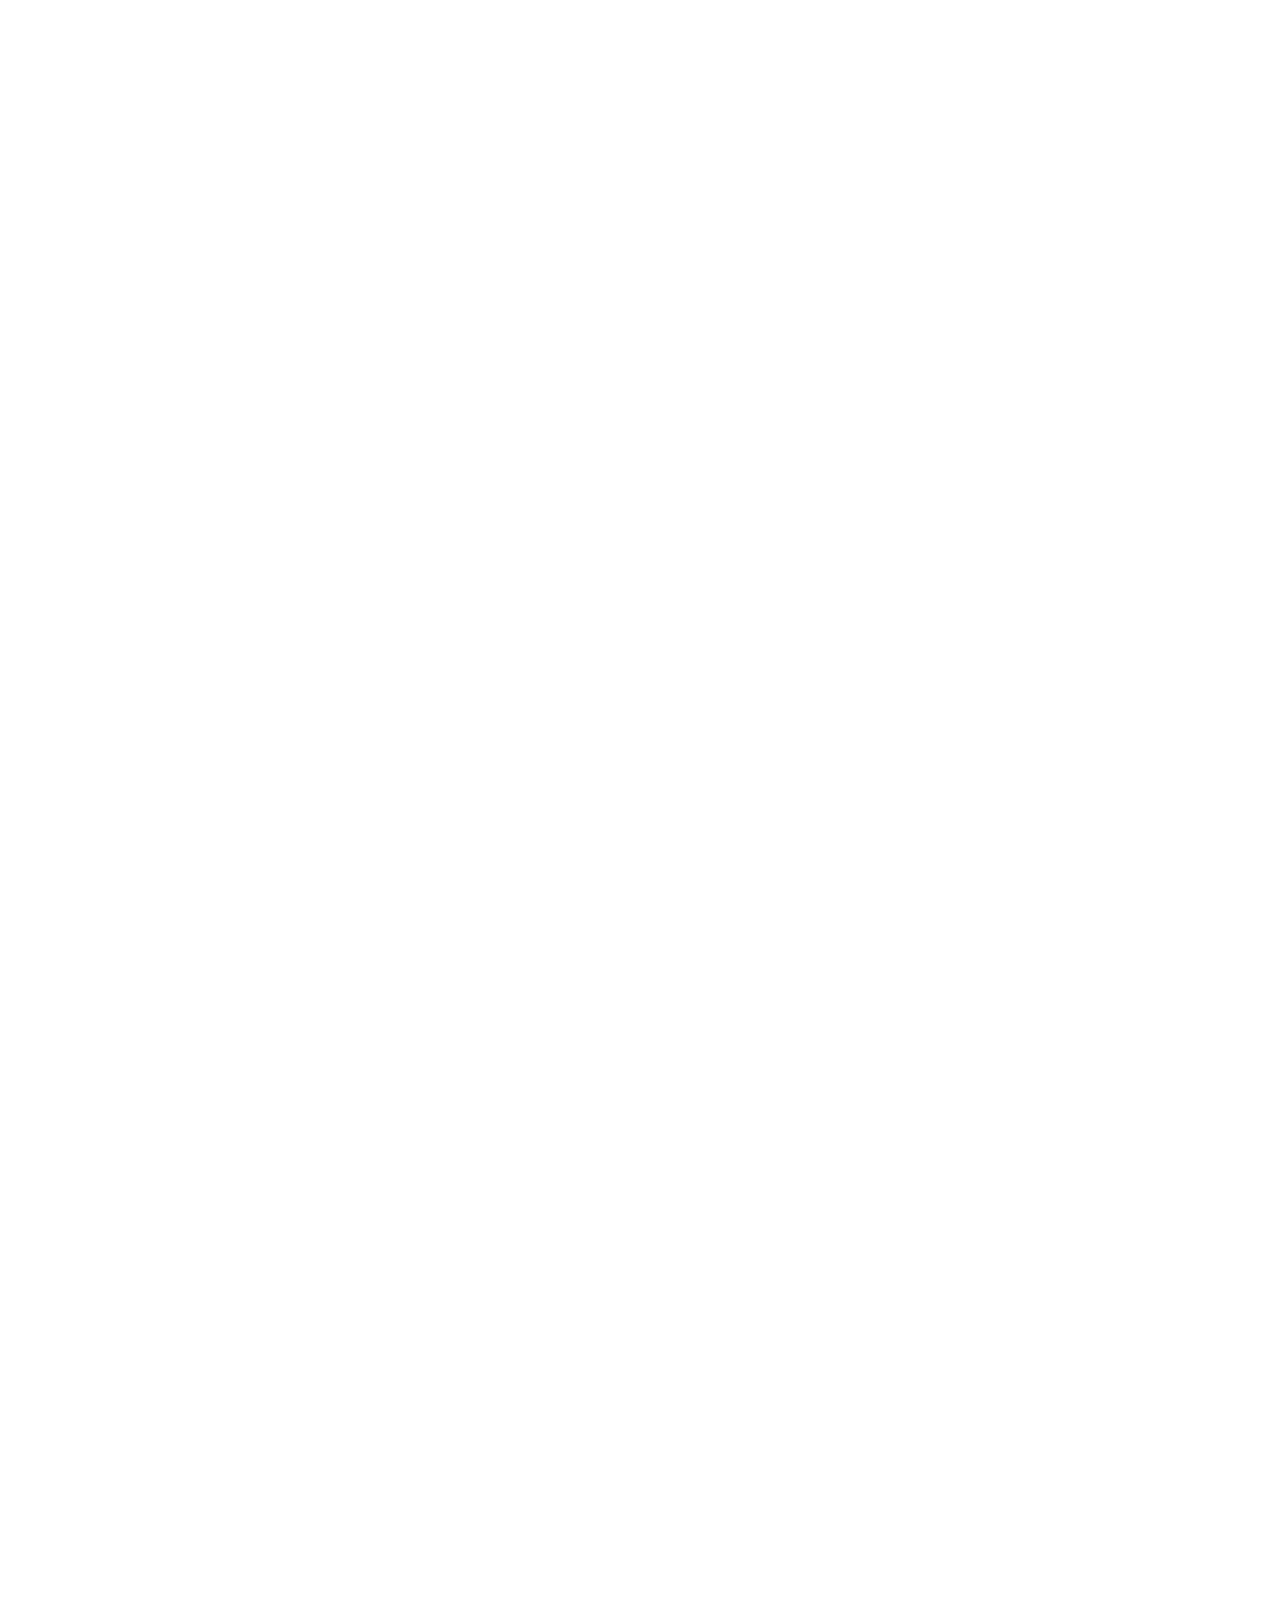
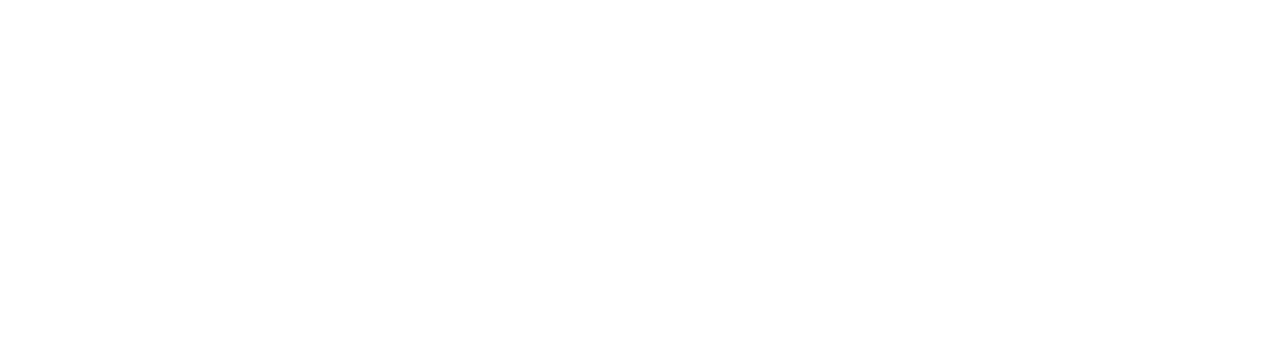
==== commit 059ddc07: "Update index.html" ====
--- a/index.html
+++ b/index.html
@@ -275,7 +275,7 @@
                             </div>
                         </div>
                         <div class="text-center p-4 pb-0">
-                            <h3 class="mb-0">$120.00</h3>
+                            <h3 class="mb-0">$1049.00</h3>
                             <div class="mb-3">
                                 <small class="fa fa-star text-primary"></small>
                                 <small class="fa fa-star text-primary"></small>
@@ -284,10 +284,10 @@
                                 <small class="fa fa-star text-primary"></small>
                                 <small>(123)</small>
                             </div>
-                            <h5 class="mb-4">Web Design & Development Course for Beginners</h5>
+                            <h5 class="mb-4">Web Design & Development Course f</h5>
                         </div>
                         <div class="d-flex border-top">
-                            <small class="flex-fill text-center border-end py-2"><i class="fa fa-user-tie text-primary me-2"></i>John Doe</small>
+                            <small class="flex-fill text-center border-end py-2"><i class="fa fa-user-tie text-primary me-2"></i>Aman Panghal</small>
                             <small class="flex-fill text-center border-end py-2"><i class="fa fa-clock text-primary me-2"></i>1.49 Hrs</small>
                             <small class="flex-fill text-center py-2"><i class="fa fa-user text-primary me-2"></i>30 Students</small>
                         </div>
@@ -303,7 +303,7 @@
                             </div>
                         </div>
                         <div class="text-center p-4 pb-0">
-                            <h3 class="mb-0">$149.00</h3>
+                            <h3 class="mb-0">$1409.00</h3>
                             <div class="mb-3">
                                 <small class="fa fa-star text-primary"></small>
                                 <small class="fa fa-star text-primary"></small>
@@ -312,10 +312,10 @@
                                 <small class="fa fa-star text-primary"></small>
                                 <small>(123)</small>
                             </div>
-                            <h5 class="mb-4">Advance-(Web Design & Development) </h5>
+                            <h5 class="mb-4">C-Programming </h5>
                         </div>
                         <div class="d-flex border-top">
-                            <small class="flex-fill text-center border-end py-2"><i class="fa fa-user-tie text-primary me-2"></i>Alex Henry</small>
+                            <small class="flex-fill text-center border-end py-2"><i class="fa fa-user-tie text-primary me-2"></i>Kunal Gaat</small>
                             <small class="flex-fill text-center border-end py-2"><i class="fa fa-clock text-primary me-2"></i>1.49 Hrs</small>
                             <small class="flex-fill text-center py-2"><i class="fa fa-user text-primary me-2"></i>30 Students</small>
                         </div>
@@ -331,7 +331,7 @@
                             </div>
                         </div>
                         <div class="text-center p-4 pb-0">
-                            <h3 class="mb-0">$160.00</h3>
+                            <h3 class="mb-0">$1009.00</h3>
                             <div class="mb-3">
                                 <small class="fa fa-star text-primary"></small>
                                 <small class="fa fa-star text-primary"></small>
@@ -340,10 +340,38 @@
                                 <small class="fa fa-star text-primary"></small>
                                 <small>(123)</small>
                             </div>
-                            <h5 class="mb-4">Web Design & Development Course for Beginners</h5>
+                            <h5 class="mb-4">Digital Marketing</h5>
                         </div>
                         <div class="d-flex border-top">
-                            <small class="flex-fill text-center border-end py-2"><i class="fa fa-user-tie text-primary me-2"></i>Mariya Joy</small>
+                            <small class="flex-fill text-center border-end py-2"><i class="fa fa-user-tie text-primary me-2"></i>Gagan Panghal</small>
+                            <small class="flex-fill text-center border-end py-2"><i class="fa fa-clock text-primary me-2"></i>1.49 Hrs</small>
+                            <small class="flex-fill text-center py-2"><i class="fa fa-user text-primary me-2"></i>30 Students</small>
+                        </div>
+                    </div>
+                </div>
+		    <div class="col-lg-4 col-md-6 wow fadeInUp" data-wow-delay="0.3s">
+                    <div class="course-item bg-light">
+                        <div class="position-relative overflow-hidden">
+                            <img class="img-fluid" src="img/course-2.jpg" alt="">
+                            <div class="w-100 d-flex justify-content-center position-absolute bottom-0 start-0 mb-4">
+                                <a href="#" class="flex-shrink-0 btn btn-sm btn-primary px-3 border-end" style="border-radius: 30px 0 0 30px;">Read More</a>
+                                <a href="#" class="flex-shrink-0 btn btn-sm btn-primary px-3" style="border-radius: 0 30px 30px 0;">Join Now</a>
+                            </div>
+                        </div>
+                        <div class="text-center p-4 pb-0">
+                            <h3 class="mb-0">$1490.00</h3>
+                            <div class="mb-3">
+                                <small class="fa fa-star text-primary"></small>
+                                <small class="fa fa-star text-primary"></small>
+                                <small class="fa fa-star text-primary"></small>
+                                <small class="fa fa-star text-primary"></small>
+                                <small class="fa fa-star text-primary"></small>
+                                <small>(123)</small>
+                            </div>
+                            <h5 class="mb-4">Graphic Designing</h5>
+                        </div>
+                        <div class="d-flex border-top">
+                            <small class="flex-fill text-center border-end py-2"><i class="fa fa-user-tie text-primary me-2"></i>John Doe</small>
                             <small class="flex-fill text-center border-end py-2"><i class="fa fa-clock text-primary me-2"></i>1.49 Hrs</small>
                             <small class="flex-fill text-center py-2"><i class="fa fa-user text-primary me-2"></i>30 Students</small>
                         </div>
